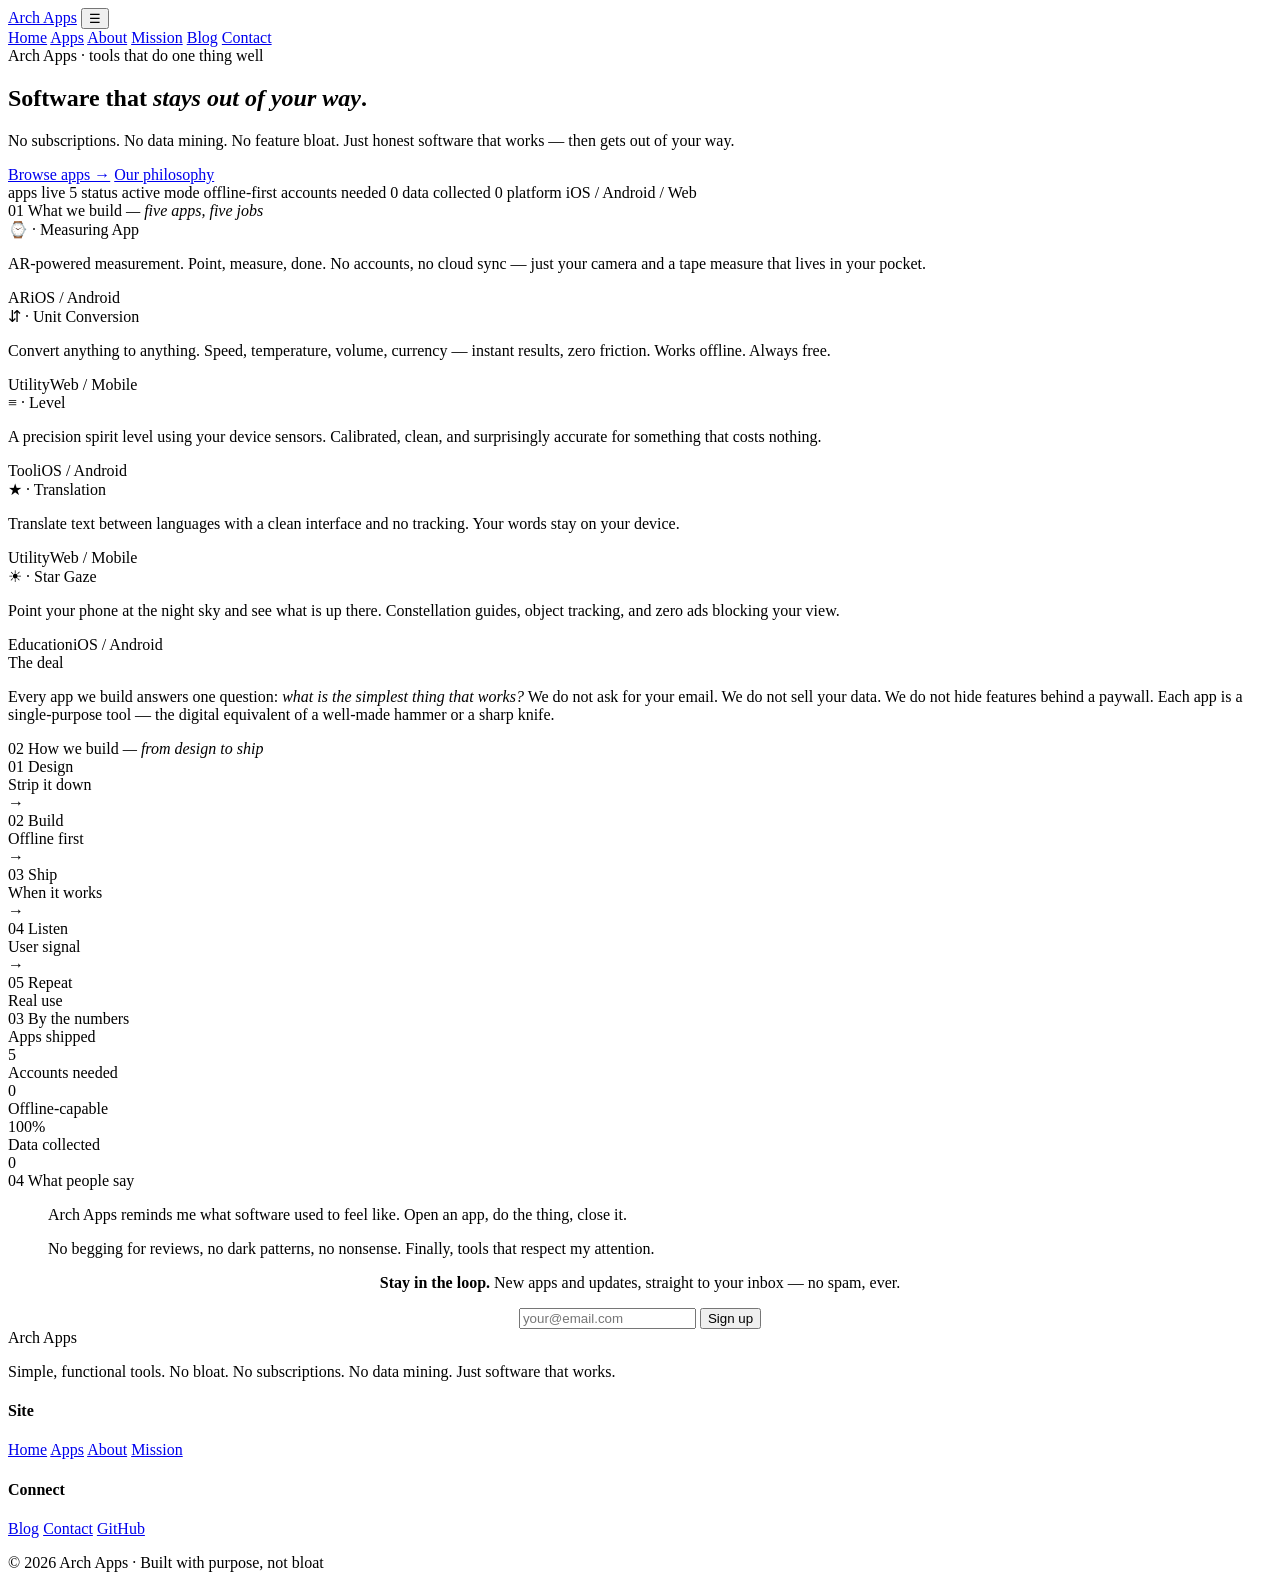
==== index.html @ 2f57fd84 "Fix: CSS/JS not loading + design overhaul matching blog quality Root cause: GitHub Pages project sit" ====
<!DOCTYPE html>
<html lang="en">
<head>
  <meta charset="UTF-8">
  <meta name="viewport" content="width=device-width, initial-scale=1.0">
  <base href="/archapps/">
  <title>Arch Apps — Simple, functional tools. No bloat.</title>
  <meta name="description" content="Arch Apps builds simple, functional tools that do one thing well. No subscriptions. No data mining. Just software that works.">
  <link rel="preconnect" href="https://fonts.googleapis.com">
  <link href="https://fonts.googleapis.com/css2?family=Fraunces:opsz,wght,SOFT,WONK@9..144,300..700,0..100,0..1&family=JetBrains+Mono:wght@300;400;500;700&display=swap" rel="stylesheet">
  <link rel="stylesheet" href="css/style.css">
  <link rel="icon" href="data:image/svg+xml,<svg xmlns='http://www.w3.org/2000/svg' viewBox='0 0 100 100'><text y='.9em' font-size='90'>◆</text></svg>">
</head>
<body>
  <header>
    <div class="header-inner">
      <a href="./" class="brand">Arch Apps</a>
      <button class="menu-toggle" aria-label="Menu" onclick="document.querySelector('nav').classList.toggle('open')">&#9776;</button>
      <nav>
        <a href="./">Home</a>
        <a href="gallery.html">Apps</a>
        <a href="about.html">About</a>
        <a href="mission.html">Mission</a>
        <a href="blog/">Blog</a>
        <a href="contact.html">Contact</a>
      </nav>
    </div>
  </header>

  <main>
    <section class="hero reveal">
      <div class="hero-eyebrow">
        <span class="pulse-dot"></span>
        <span>Arch Apps &middot; tools that do one thing well</span>
      </div>
      <h1>Software that <em>stays out of your way</em>.</h1>
      <p>No subscriptions. No data mining. No feature bloat. Just honest software that works &mdash; then gets out of your way.</p>
      <div class="hero-actions">
        <a href="gallery.html" class="btn btn-primary btn-lg">Browse apps &rarr;</a>
        <a href="mission.html" class="btn btn-ghost btn-lg">Our philosophy</a>
      </div>
    </section>

    <div class="tape">
      <div class="tape-track">
        <span><span class="lbl">apps live</span> <span class="v amb">5</span></span>
        <span><span class="lbl">status</span> <span class="v green">active</span></span>
        <span><span class="lbl">mode</span> <span class="v">offline-first</span></span>
        <span><span class="lbl">accounts needed</span> <span class="v amb">0</span></span>
        <span><span class="lbl">data collected</span> <span class="v green">0</span></span>
        <span><span class="lbl">platform</span> <span class="v teal">iOS / Android / Web</span></span>
      </div>
    </div>

    <section class="section reveal d1">
      <div class="section-head">
        <span class="sec-n">01</span>
        <span class="sec-title">What we build <em>&mdash; five apps, five jobs</em></span>
      </div>
      <div class="card-grid">
        <div class="card">
          <div class="card-label">&#8986; &middot; Measuring App</div>
          <p>AR-powered measurement. Point, measure, done. No accounts, no cloud sync &mdash; just your camera and a tape measure that lives in your pocket.</p>
          <div class="card-tags"><span class="tag amb">AR</span><span class="tag">iOS / Android</span></div>
        </div>
        <div class="card">
          <div class="card-label">&#8693; &middot; Unit Conversion</div>
          <p>Convert anything to anything. Speed, temperature, volume, currency &mdash; instant results, zero friction. Works offline. Always free.</p>
          <div class="card-tags"><span class="tag teal">Utility</span><span class="tag">Web / Mobile</span></div>
        </div>
        <div class="card">
          <div class="card-label">&#8801; &middot; Level</div>
          <p>A precision spirit level using your device sensors. Calibrated, clean, and surprisingly accurate for something that costs nothing.</p>
          <div class="card-tags"><span class="tag amb">Tool</span><span class="tag">iOS / Android</span></div>
        </div>
        <div class="card">
          <div class="card-label">&#9733; &middot; Translation</div>
          <p>Translate text between languages with a clean interface and no tracking. Your words stay on your device.</p>
          <div class="card-tags"><span class="tag green">Utility</span><span class="tag">Web / Mobile</span></div>
        </div>
        <div class="card">
          <div class="card-label">&#9728; &middot; Star Gaze</div>
          <p>Point your phone at the night sky and see what is up there. Constellation guides, object tracking, and zero ads blocking your view.</p>
          <div class="card-tags"><span class="tag teal">Education</span><span class="tag">iOS / Android</span></div>
        </div>
      </div>
    </section>

    <div class="section-callout">
      <section class="reveal d2">
        <div class="honesty-hook">
          <div class="hook-label">The deal</div>
          <p>Every app we build answers one question: <em>what is the simplest thing that works?</em> We do not ask for your email. We do not sell your data. We do not hide features behind a paywall. Each app is a single-purpose tool &mdash; the digital equivalent of a well-made hammer or a sharp knife.</p>
        </div>
      </section>
    </div>

    <section class="section reveal d3">
      <div class="section-head">
        <span class="sec-n">02</span>
        <span class="sec-title">How we build <em>&mdash; from design to ship</em></span>
      </div>
      <div class="system-map">
        <div class="map-node">
          <div class="node-label">01 Design</div>
          <div class="node-value">Strip it down</div>
        </div>
        <div class="map-arrow">&rarr;</div>
        <div class="map-node">
          <div class="node-label">02 Build</div>
          <div class="node-value">Offline first</div>
        </div>
        <div class="map-arrow">&rarr;</div>
        <div class="map-node">
          <div class="node-label">03 Ship</div>
          <div class="node-value">When it works</div>
        </div>
        <div class="map-arrow">&rarr;</div>
        <div class="map-node">
          <div class="node-label">04 Listen</div>
          <div class="node-value">User signal</div>
        </div>
        <div class="map-arrow">&rarr;</div>
        <div class="map-node">
          <div class="node-label">05 Repeat</div>
          <div class="node-value">Real use</div>
        </div>
      </div>
    </section>

    <section class="section reveal d4">
      <div class="section-head">
        <span class="sec-n">03</span>
        <span class="sec-title">By the numbers</span>
      </div>
      <div class="gauge-grid">
        <div class="card">
          <div class="card-label">Apps shipped</div>
          <div class="card-value amb">5</div>
        </div>
        <div class="card">
          <div class="card-label">Accounts needed</div>
          <div class="card-value green">0</div>
        </div>
        <div class="card">
          <div class="card-label">Offline-capable</div>
          <div class="card-value teal">100%</div>
        </div>
        <div class="card">
          <div class="card-label">Data collected</div>
          <div class="card-value amb">0</div>
        </div>
      </div>
    </section>

    <section class="section reveal d5">
      <div class="section-head">
        <span class="sec-n">04</span>
        <span class="sec-title">What people say</span>
      </div>
      <div class="grid-2">
        <div class="testimonial-card">
          <blockquote>Arch Apps reminds me what software used to feel like. Open an app, do the thing, close it.</blockquote>
        </div>
        <div class="testimonial-card">
          <blockquote>No begging for reviews, no dark patterns, no nonsense. Finally, tools that respect my attention.</blockquote>
        </div>
      </div>
    </section>

    <section class="section-callout reveal" style="text-align:center;">
      <div class="newsletter-box">
        <p><strong>Stay in the loop.</strong> New apps and updates, straight to your inbox &mdash; no spam, ever.</p>
        <form id="newsletterForm">
          <input type="email" placeholder="your@email.com" required>
          <button type="submit" class="btn btn-primary">Sign up</button>
        </form>
      </div>
    </section>
  </main>

  <footer>
    <div class="footer-inner">
      <div class="footer-col">
        <span class="footer-brand">Arch Apps</span>
        <p>Simple, functional tools. No bloat. No subscriptions. No data mining. Just software that works.</p>
      </div>
      <div class="footer-col">
        <h4>Site</h4>
        <a href="./">Home</a>
        <a href="gallery.html">Apps</a>
        <a href="about.html">About</a>
        <a href="mission.html">Mission</a>
      </div>
      <div class="footer-col">
        <h4>Connect</h4>
        <a href="blog/">Blog</a>
        <a href="contact.html">Contact</a>
        <a href="https://github.com/kevinmjones/archapps">GitHub</a>
      </div>
    </div>
    <div class="footer-bottom">
      <p>&copy; 2026 Arch Apps &middot; Built with purpose, not bloat</p>
    </div>
  </footer>

  <script src="js/main.js"></script>
  <script>
    document.getElementById('newsletterForm')?.addEventListener('submit', function(e) {
      e.preventDefault();
      var btn = this.querySelector('button');
      var orig = btn.textContent;
      btn.textContent = 'Done!';
      btn.disabled = true;
      setTimeout(function() { btn.textContent = orig; btn.disabled = false; }, 2000);
    });
  </script>
</body>
</html>
---- css/style.css ----
:root {
  color-scheme: dark;
  --ink: #0a0c0f;
  --ink-2: #0e1116;
  --paper: #13161b;
  --paper-2: #181c23;
  --paper-3: #1e232b;
  --rule: #2a2f38;
  --rule-soft: #1f242c;
  --rule-hair: #171b21;
  --fg: #ece7da;
  --fg-dim: #a39d8f;
  --fg-faint: #6c6960;
  --fg-ghost: #3e3c37;
  --amber: #e8a23a;
  --amber-2: #f0bc6a;
  --teal: #5fb6ad;
  --teal-2: #7ed4cc;
  --red: #d96157;
  --green: #86b06b;
  --font-mono: 'JetBrains Mono', ui-monospace, 'SF Mono', Menlo, monospace;
  --font-serif: 'Fraunces', 'Iowan Old Style', Georgia, serif;
  --measure: 76ch;
}

*, *::before, *::after { box-sizing: border-box; }

html {
  margin: 0;
  background: var(--ink);
  color: var(--fg);
  font-family: var(--font-mono);
  font-size: 14px;
  line-height: 1.65;
  -webkit-font-smoothing: antialiased;
  text-rendering: optimizeLegibility;
}

body {
  margin: 0;
  min-height: 100vh;
  display: flex;
  flex-direction: column;
  background-image:
    radial-gradient(1200px 700px at 90% -10%, rgba(232,162,58,.055), transparent 60%),
    radial-gradient(900px 500px at -10% 110%, rgba(95,182,173,.05), transparent 60%),
    linear-gradient(180deg, #0a0c0f 0%, #090b0e 100%);
  background-attachment: fixed;
}

body::before {
  content: "";
  position: fixed;
  inset: 0;
  pointer-events: none;
  z-index: 0;
  background-image:
    linear-gradient(rgba(255,255,255,.014) 1px, transparent 1px),
    linear-gradient(90deg, rgba(255,255,255,.014) 1px, transparent 1px);
  background-size: 48px 48px;
  mask-image: radial-gradient(1400px 900px at 50% 30%, #000 30%, transparent 80%);
}

body > header, body > main, body > footer { position: relative; z-index: 1; }

main {
  flex: 1;
  width: 100%;
  max-width: 1240px;
  margin: 0 auto;
  padding: 0 2rem;
}

/* ---- HEADER ---- */
header {
  border-bottom: 1px solid var(--rule);
  background: rgba(14,17,22,.92);
  backdrop-filter: blur(10px);
  -webkit-backdrop-filter: blur(10px);
  position: sticky;
  top: 0;
  z-index: 100;
}

.header-inner {
  max-width: 1240px;
  margin: 0 auto;
  padding: 1.15rem 2rem;
  display: flex;
  align-items: center;
  justify-content: space-between;
  gap: 1.25rem;
}

.brand {
  font-family: var(--font-mono);
  color: var(--fg);
  border: 0;
  font-size: .84rem;
  letter-spacing: .18em;
  text-transform: uppercase;
  text-decoration: none;
}
.brand::before { content: '\25C6 '; color: var(--teal); letter-spacing: 0; }

nav { display: flex; align-items: center; gap: 1.5rem; font-size: .78rem; letter-spacing: .16em; text-transform: uppercase; }
nav a { color: var(--fg-dim); border: 0; text-decoration: none; transition: color .2s; }
nav a:hover, nav a.active { color: var(--amber); }

.menu-toggle {
  display: none;
  background: none;
  border: 1px solid var(--rule);
  color: var(--fg-dim);
  font-size: 1.2rem;
  cursor: pointer;
  padding: .25rem .5rem;
}

/* ---- FOOTER ---- */
footer {
  border-top: 1px solid var(--rule);
  color: var(--fg-faint);
  font-size: .75rem;
  letter-spacing: .14em;
  text-transform: uppercase;
  margin-top: 5rem;
  padding: 2.25rem 2rem;
  text-align: center;
}
footer a { color: var(--fg-dim); text-decoration: none; border-bottom-color: transparent; }
footer a:hover { color: var(--amber); border-bottom-color: var(--amber); }

.footer-inner {
  display: grid;
  grid-template-columns: 1.5fr 1fr 1fr;
  gap: 3rem;
  max-width: 1040px;
  margin: 0 auto 2rem;
  text-align: left;
}

.footer-brand {
  font-family: var(--font-mono);
  font-size: .82rem;
  letter-spacing: .18em;
  text-transform: uppercase;
  display: block;
  margin-bottom: .75rem;
}
.footer-brand::before { content: '\25C6 '; color: var(--teal); }

.footer-col p { color: var(--fg-dim); font-size: .8rem; line-height: 1.6; margin-bottom: .75rem; text-transform: none; letter-spacing: 0; }
.footer-col h4 { font-size: .66rem; letter-spacing: .2em; text-transform: uppercase; color: var(--fg-faint); margin: 0 0 .8rem; font-weight: 500; }
.footer-col a { color: var(--fg-dim); text-decoration: none; display: block; margin-bottom: .45rem; transition: color .2s; text-transform: none; letter-spacing: 0; font-size: .8rem; }
.footer-col a:hover { color: var(--amber); }

.footer-bottom {
  border-top: 1px solid var(--rule);
  padding-top: 1.5rem;
  max-width: 1040px;
  margin: 0 auto;
}

/* ---- SECTION BASICS ---- */
.hero {
  padding: 3.5rem 0 2.5rem;
  text-align: center;
}

.hero-eyebrow {
  display: flex;
  align-items: center;
  justify-content: center;
  gap: .8rem;
  color: var(--amber);
  font-size: .69rem;
  letter-spacing: .28em;
  text-transform: uppercase;
  margin-bottom: 1.8rem;
}

.pulse-dot {
  width: 8px;
  height: 8px;
  border-radius: 50%;
  background: var(--green);
  animation: pulse-dot 2.4s infinite;
  flex-shrink: 0;
}

@keyframes pulse-dot {
  0% { box-shadow: 0 0 0 0 rgba(134,176,107,.5); }
  70% { box-shadow: 0 0 0 9px rgba(134,176,107,0); }
  100% { box-shadow: 0 0 0 0 rgba(134,176,107,0); }
}

.hero h1 { margin-bottom: .65rem; }
.hero p { font-size: .98rem; max-width: 640px; margin: 0 auto 2rem; }

.section { margin: 5rem 0; }

.section-head {
  display: grid;
  grid-template-columns: auto 1fr auto;
  gap: 1rem;
  align-items: baseline;
  padding-bottom: .75rem;
  border-bottom: 1px solid var(--rule);
  margin-bottom: 1.5rem;
}
.sec-n {
  font-family: var(--font-serif);
  color: var(--amber);
  font-size: clamp(2.6rem, 5vw, 4.2rem);
  line-height: 1;
  font-weight: 300;
  letter-spacing: -.05em;
  font-variation-settings: "opsz" 144, "SOFT" 30;
}
.sec-title {
  font-family: var(--font-serif);
  color: var(--fg);
  font-size: clamp(1.45rem, 2.5vw, 2.1rem);
  font-weight: 380;
  font-variation-settings: "opsz" 90, "SOFT" 25;
}
.sec-title em { color: var(--fg-dim); font-style: italic; font-weight: 300; }
.sec-meta { color: var(--fg-faint); font-size: .66rem; letter-spacing: .18em; text-transform: uppercase; }

/* ---- SECTION ALTS ---- */
.section-callout {
  padding: 3.5rem 0;
  margin: 4rem 0;
  border-top: 1px solid var(--rule);
  border-bottom: 1px solid var(--rule);
  background: rgba(14,17,22,.5);
}

/* ---- TAPE / TICKER ---- */
.tape {
  margin: 1.2rem 0 2rem;
  border-bottom: 1px solid var(--rule);
  background: #06080a;
  color: var(--fg-dim);
  overflow: hidden;
}
.tape-track {
  display: flex;
  flex-wrap: wrap;
  gap: .45rem 2.5rem;
  max-width: 1240px;
  margin: 0 auto;
  padding: .55rem 2rem;
  font-size: .7rem;
  letter-spacing: .12em;
}
.tape .lbl { color: var(--fg-faint); text-transform: uppercase; letter-spacing: .18em; font-size: .62rem; }
.tape .v { color: var(--fg); }
.tape .amb { color: var(--amber); }
.tape .teal { color: var(--teal); }
.tape .green { color: var(--green); }

/* ---- TYPOGRAPHY ---- */
h1, h2, h3, h4 {
  color: var(--fg);
  line-height: 1.12;
  margin: 2.3rem 0 1rem;
}

h1, h2 { font-family: var(--font-serif); font-weight: 350; letter-spacing: -.025em; font-variation-settings: "opsz" 90, "SOFT" 25; }
h1 { font-size: clamp(2.6rem, 6.5vw, 5.5rem); margin-top: .2rem; }
h2 { font-size: clamp(1.6rem, 2.8vw, 2.4rem); }
h3 { font-family: var(--font-mono); font-size: 1rem; letter-spacing: .02em; font-weight: 600; }
h4 { font-family: var(--font-mono); font-size: .8rem; letter-spacing: .04em; }
h1 em, h2 em { color: var(--amber); font-style: italic; font-weight: 450; }

p, ul, ol { margin: 0 0 1.15rem; }
p { color: var(--fg-dim); }
strong { color: var(--fg); font-weight: 700; }

hr { border: 0; border-top: 1px solid var(--rule); margin: 3rem 0; }

::selection { background: rgba(232,162,58,.35); color: var(--fg); }

/* ---- LINKS ---- */
a {
  color: var(--amber-2);
  text-decoration: none;
  border-bottom: 1px solid rgba(232,162,58,.35);
  transition: border-color .2s, color .2s;
}
a:hover { border-bottom-color: var(--amber); color: var(--amber); }
a:focus-visible, button:focus-visible {
  outline: 2px solid var(--teal);
  outline-offset: 4px;
}

/* ---- BUTTONS ---- */
.btn {
  display: inline-flex;
  align-items: center;
  gap: .5rem;
  border: 1px solid var(--rule);
  background: var(--paper);
  color: var(--fg-dim);
  font-family: var(--font-mono);
  font-size: .74rem;
  letter-spacing: .18em;
  text-transform: uppercase;
  padding: .6rem 1.2rem;
  text-decoration: none;
  cursor: pointer;
  transition: all .2s ease;
  font-weight: 500;
}
.btn:hover {
  color: var(--amber);
  border-color: rgba(232,162,58,.55);
  background: rgba(232,162,58,.05);
}
.btn-primary {
  color: var(--ink);
  background: var(--amber);
  border-color: var(--amber);
  font-weight: 700;
}
.btn-primary:hover {
  background: var(--amber-2);
  color: var(--ink);
  border-color: var(--amber-2);
}
.btn-lg { padding: .75rem 1.6rem; font-size: .78rem; }
.btn-ghost { background: transparent; border-color: var(--rule); }
.btn-ghost:hover { background: var(--paper); }

.hero-actions { display: flex; gap: .75rem; justify-content: center; flex-wrap: wrap; }

/* ---- CARDS ---- */
.card {
  background: var(--paper);
  border: 1px solid var(--rule-soft);
  padding: 1.2rem;
  position: relative;
  overflow: hidden;
  transition: border-color .2s ease, transform .2s ease;
}
.card::before {
  content: '';
  position: absolute;
  left: 0;
  top: 0;
  height: 2px;
  width: 100%;
  background: linear-gradient(90deg, var(--amber), transparent);
  opacity: .7;
}
.card:hover {
  border-color: rgba(232,162,58,.55);
  transform: translateY(-2px);
}

.card-label {
  color: var(--fg-dim);
  font-size: .72rem;
  font-weight: 600;
  margin-bottom: .55rem;
}
.card p { font-size: .86rem; line-height: 1.6; margin-bottom: .85rem; }

.card-tags { display: flex; flex-wrap: wrap; gap: .35rem; }

.tag {
  display: inline-block;
  color: var(--fg-dim);
  border: 1px solid var(--rule);
  background: rgba(14,17,22,.75);
  padding: .12rem .5rem;
  font-size: .64rem;
  letter-spacing: .14em;
  text-transform: uppercase;
}
.tag.amb { color: var(--amber); border-color: rgba(232,162,58,.45); background: rgba(232,162,58,.06); }
.tag.teal { color: var(--teal); border-color: rgba(95,182,173,.45); background: rgba(95,182,173,.06); }
.tag.green { color: var(--green); border-color: rgba(134,176,107,.45); background: rgba(134,176,107,.06); }

.card-grid { display: grid; grid-template-columns: repeat(auto-fill, minmax(240px, 1fr)); gap: 1rem; }

/* ---- CARD VALUE (large numbers) ---- */
.card-value {
  font-family: var(--font-serif);
  color: var(--fg);
  font-size: clamp(2rem, 3.7vw, 3.3rem);
  line-height: 1;
  letter-spacing: -.03em;
  font-variation-settings: "opsz" 144, "SOFT" 30;
}
.card-value.amb { color: var(--amber); }
.card-value.teal { color: var(--teal); }
.card-value.green { color: var(--green); }

.card-sub { color: var(--fg-dim); font-size: .72rem; margin-top: .7rem; }

/* ---- GAUGE GRID ---- */
.gauge-grid {
  display: grid;
  grid-template-columns: repeat(4, 1fr);
  gap: 1px;
  background: var(--rule);
  border: 1px solid var(--rule);
  margin-bottom: 1.25rem;
}
.gauge-grid .card { border: 0; background: var(--paper); }
.gauge-grid .card::before { opacity: .5; }

/* ---- GRID LAYOUTS ---- */
.grid-2 { display: grid; grid-template-columns: minmax(0,1fr) minmax(0,1fr); gap: 1rem; }
.grid-3 { display: grid; grid-template-columns: repeat(3, minmax(0,1fr)); gap: 1rem; }
.grid-2-1 { display: grid; grid-template-columns: minmax(0,2fr) minmax(280px,1fr); gap: 1rem; }

/* ---- SYSTEM MAP ---- */
.system-map {
  display: flex;
  align-items: stretch;
  gap: .65rem;
  padding: 1rem;
  background: var(--paper);
  border: 1px solid var(--rule-soft);
  overflow-x: auto;
}
.map-node {
  min-width: 108px;
  flex: 1 1 0;
  padding: .85rem;
  background: var(--ink-2);
  border: 1px solid var(--rule-hair);
}
.map-node .node-label {
  color: var(--fg-faint);
  font-size: .6rem;
  letter-spacing: .2em;
  text-transform: uppercase;
  margin-bottom: .45rem;
}
.map-node .node-value {
  color: var(--fg);
  font-weight: 600;
  font-size: .82rem;
}
.map-arrow {
  display: grid;
  place-items: center;
  color: var(--amber);
  font-size: 1.15rem;
  flex-shrink: 0;
}

/* ---- HONESTY HOOK ---- */
.honesty-hook {
  border: 1px dashed rgba(232,162,58,.45);
  background: rgba(232,162,58,.035);
  padding: 1.5rem;
  color: var(--fg-dim);
  max-width: var(--measure);
  margin: 0 auto;
}
.honesty-hook .hook-label {
  color: var(--amber);
  font-size: .62rem;
  letter-spacing: .22em;
  text-transform: uppercase;
  margin-bottom: .55rem;
}
.honesty-hook p:last-child { margin-bottom: 0; }

/* ---- TESTIMONIAL ---- */
.testimonial-card {
  background: var(--paper);
  border: 1px solid var(--rule-soft);
  padding: 2rem;
  position: relative;
  quotes: "\201C" "\201D";
}
.testimonial-card::before {
  content: open-quote;
  position: absolute;
  top: .5rem;
  left: 1.2rem;
  font-family: var(--font-serif);
  font-size: 4.5rem;
  color: rgba(232,162,58,.1);
  line-height: 1;
  pointer-events: none;
  font-variation-settings: "opsz" 144, "SOFT" 30;
}
.testimonial-card blockquote {
  margin: .5rem 0 0;
  font-family: var(--font-serif);
  font-size: 1.1rem;
  color: var(--fg-dim);
  font-style: italic;
  font-weight: 350;
  position: relative;
  z-index: 1;
}

/* ---- NEWSLETTER ---- */
.newsletter-box {
  background: var(--paper);
  border: 1px solid var(--rule-soft);
  padding: 1.5rem 2rem;
  display: flex;
  gap: 1.25rem;
  align-items: center;
  flex-wrap: wrap;
  justify-content: center;
  max-width: 640px;
  margin: 0 auto;
}
.newsletter-box p { margin: 0; font-size: .88rem; color: var(--fg-dim); }
.newsletter-box form { display: flex; gap: .6rem; flex-shrink: 0; }
.newsletter-box input {
  background: var(--ink-2);
  border: 1px solid var(--rule);
  color: var(--fg);
  font-family: var(--font-mono);
  font-size: .82rem;
  padding: .55rem .75rem;
  min-width: 200px;
  transition: border-color .2s;
}
.newsletter-box input:focus { outline: none; border-color: var(--amber); }

/* ---- PHONE MOCKUP ---- */
.phone-mockup {
  width: 180px;
  height: 360px;
  background: var(--paper-2);
  border: 2px solid var(--rule);
  border-radius: 24px;
  position: relative;
  flex-shrink: 0;
  overflow: hidden;
  box-shadow: 0 12px 40px rgba(0,0,0,.5);
}
.phone-mockup::before {
  content: '';
  position: absolute;
  top: 8px;
  left: 50%;
  translate: -50% 0;
  width: 40px;
  height: 4px;
  background: var(--rule);
  border-radius: 4px;
}
.phone-mockup .mockup-content {
  position: absolute;
  inset: 20px 8px 8px 8px;
  display: flex;
  align-items: center;
  justify-content: center;
  color: var(--fg-faint);
  font-size: .68rem;
  letter-spacing: .1em;
  text-align: center;
  line-height: 1.4;
}
.phone-mockup .mockup-icon { font-size: 2.5rem; opacity: .3; margin-bottom: .5rem; }

.gallery-row {
  display: flex;
  gap: 2.5rem;
  align-items: flex-start;
  background: var(--paper);
  border: 1px solid var(--rule-soft);
  padding: 2rem;
  margin-bottom: 1rem;
  transition: border-color .2s, transform .2s;
}
.gallery-row:hover { border-color: rgba(232,162,58,.55); transform: translateY(-2px); }
.gallery-row .gallery-info { flex: 1; }
.gallery-row .gallery-info h3 { margin-top: 0; font-size: 1.15rem; }
.gallery-row .gallery-info p { font-size: .9rem; }

/* ---- CONTACT FORM ---- */
.contact-form {
  max-width: 520px;
  margin: 0 auto;
  background: var(--paper);
  border: 1px solid var(--rule-soft);
  padding: 2.5rem;
}
.form-group { margin-bottom: 1.25rem; }
.form-group label {
  display: block;
  color: var(--fg-faint);
  font-size: .7rem;
  letter-spacing: .16em;
  text-transform: uppercase;
  margin-bottom: .4rem;
  font-weight: 600;
}
.form-group input,
.form-group textarea {
  width: 100%;
  background: var(--ink-2);
  border: 1px solid var(--rule);
  color: var(--fg);
  font-family: var(--font-mono);
  font-size: .88rem;
  padding: .65rem .8rem;
  transition: border-color .2s;
}
.form-group input:focus,
.form-group textarea:focus { outline: none; border-color: var(--amber); }
.form-group textarea { min-height: 110px; resize: vertical; }

.form-success {
  display: none;
  text-align: center;
  padding: 3rem 1rem;
  color: var(--green);
}
.form-success .check { font-size: 3rem; margin-bottom: .75rem; }

/* ---- POST LIST ---- */
.post-list { list-style: none; padding: 0; display: grid; gap: 1rem; }
.post-list li {
  background: var(--paper);
  border: 1px solid var(--rule-soft);
  padding: 1.5rem;
  transition: all .3s ease;
  display: grid;
  grid-template-columns: auto 1fr;
  gap: 1.5rem;
  align-items: start;
}
.post-list li:hover {
  border-color: rgba(232,162,58,.55);
  transform: translateY(-2px);
}
.post-date {
  display: flex;
  flex-direction: column;
  align-items: center;
  justify-content: center;
  background: var(--ink-2);
  border: 1px solid var(--rule-soft);
  padding: .6rem .8rem;
  min-width: 56px;
  text-align: center;
}
.post-date .day {
  font-family: var(--font-serif);
  font-size: 1.6rem;
  color: var(--amber);
  line-height: 1;
  font-weight: 300;
  font-variation-settings: "opsz" 144, "SOFT" 30;
}
.post-date .month {
  font-size: .6rem;
  letter-spacing: .16em;
  text-transform: uppercase;
  color: var(--fg-faint);
  margin-top: .2rem;
}
.post-list li h3 { margin: 0 0 .5rem; font-size: 1rem; }
.post-list li h3 a { color: var(--fg); text-decoration: none; border: 0; }
.post-list li h3 a:hover { color: var(--amber); }

/* ---- PHILOSOPHY BLOCKS ---- */
.philosophy-block {
  border: 1px solid rgba(232,162,58,.25);
  background: rgba(232,162,58,.025);
  padding: 1.25rem;
  margin: 1rem 0;
  border-left: 3px solid var(--amber);
  transition: border-left-color .2s;
}
.philosophy-block:hover { border-left-color: var(--amber-2); }
.philosophy-block .label {
  color: var(--amber);
  font-size: .62rem;
  letter-spacing: .2em;
  text-transform: uppercase;
  margin-bottom: .45rem;
  font-weight: 600;
}

/* ---- CONTENT PROSE ---- */
.content-prose { max-width: var(--measure); margin: 0 auto; font-size: .98rem; }
.content-prose p { color: #b6afa0; }

.feature-list { list-style: none; padding: 0; }
.feature-list li {
  padding: .7rem 0;
  border-bottom: 1px solid var(--rule-soft);
  color: var(--fg-dim);
  font-size: .9rem;
  display: flex;
  gap: .6rem;
  align-items: baseline;
}
.feature-list li:last-child { border-bottom: 0; }
.feature-list li::before { content: '\2192'; color: var(--teal); flex-shrink: 0; }

/* 404 */
.page-404 {
  text-align: center;
  padding: 6rem 2rem;
}
.page-404 h1 {
  font-size: clamp(5rem, 12vw, 10rem);
  color: var(--amber);
  opacity: .12;
  margin: 0;
  line-height: 1;
  font-family: var(--font-serif);
  font-weight: 300;
  font-variation-settings: "opsz" 144, "SOFT" 30;
}
.page-404 p { font-size: 1.15rem; margin-top: 1rem; }

/* ---- ARTICLE PROSE ---- */
.article-shell { display: grid; grid-template-columns: minmax(0,1fr); }
.article-prose { max-width: var(--measure); margin: 2rem auto; font-size: .98rem; }
.article-prose h2 {
  padding-top: 2rem;
  margin-top: 2rem;
  border-top: 1px solid var(--rule);
}
.article-prose p { color: #b6afa0; }
.article-prose ul, .article-prose ol { padding-left: 1.2rem; }
.article-prose li { margin-bottom: .55rem; color: var(--fg-dim); }

/* ---- ANIMATIONS ---- */
@keyframes rise {
  from { opacity: 0; transform: translateY(14px); }
  to { opacity: 1; transform: none; }
}
.reveal { animation: rise .6s cubic-bezier(.22,.8,.3,1) both; }
.reveal.d1 { animation-delay: .06s; }
.reveal.d2 { animation-delay: .14s; }
.reveal.d3 { animation-delay: .22s; }
.reveal.d4 { animation-delay: .32s; }
.reveal.d5 { animation-delay: .44s; }

/* ---- MEDIA QUERIES ---- */
@media (max-width: 900px) {
  main { padding: 0 1rem; }
  .header-inner { padding: 1rem; }
  nav { gap: 1rem; font-size: .7rem; }

  .hero { padding: 2.5rem 0 2rem; }

  .footer-inner { grid-template-columns: 1fr; gap: 2rem; }

  .gallery-row { flex-direction: column; align-items: center; }
  .phone-mockup { width: 140px; height: 280px; }

  .gauge-grid, .grid-2, .grid-3, .grid-2-1 { grid-template-columns: 1fr; }

  .system-map { flex-direction: column; }
  .map-arrow { transform: rotate(90deg); }

  .section-head { grid-template-columns: auto 1fr; }

  .newsletter-box { flex-direction: column; text-align: center; }
  .newsletter-box form { flex-direction: column; width: 100%; }
  .newsletter-box input { min-width: 0; width: 100%; }

  .post-list li { grid-template-columns: 1fr; }
}

@media (max-width: 640px) {
  html { font-size: 13px; }

  .menu-toggle { display: block; }
  nav {
    display: none;
    position: absolute;
    top: 100%;
    left: 0;
    right: 0;
    background: rgba(14,17,22,.98);
    backdrop-filter: blur(12px);
    border-bottom: 1px solid var(--rule);
    flex-direction: column;
    padding: 1rem;
    gap: 0;
  }
  nav.open { display: flex; }
  nav a {
    padding: .7rem 1rem;
    width: 100%;
    border-bottom: 1px solid var(--rule-soft);
  }
  nav a:last-child { border-bottom: 0; }

  .hero { padding: 2rem 0 1.5rem; }
  .hero-eyebrow { font-size: .62rem; letter-spacing: .2em; }

  .tape-track { padding: .55rem 1rem; gap: .45rem 1.5rem; }

  .card-grid { grid-template-columns: 1fr; }

  .contact-form { padding: 1.5rem; }
}

@media (prefers-reduced-motion: reduce) {
  *, *::before, *::after {
    animation-duration: .01ms !important;
    animation-iteration-count: 1 !important;
    scroll-behavior: auto !important;
  }
}
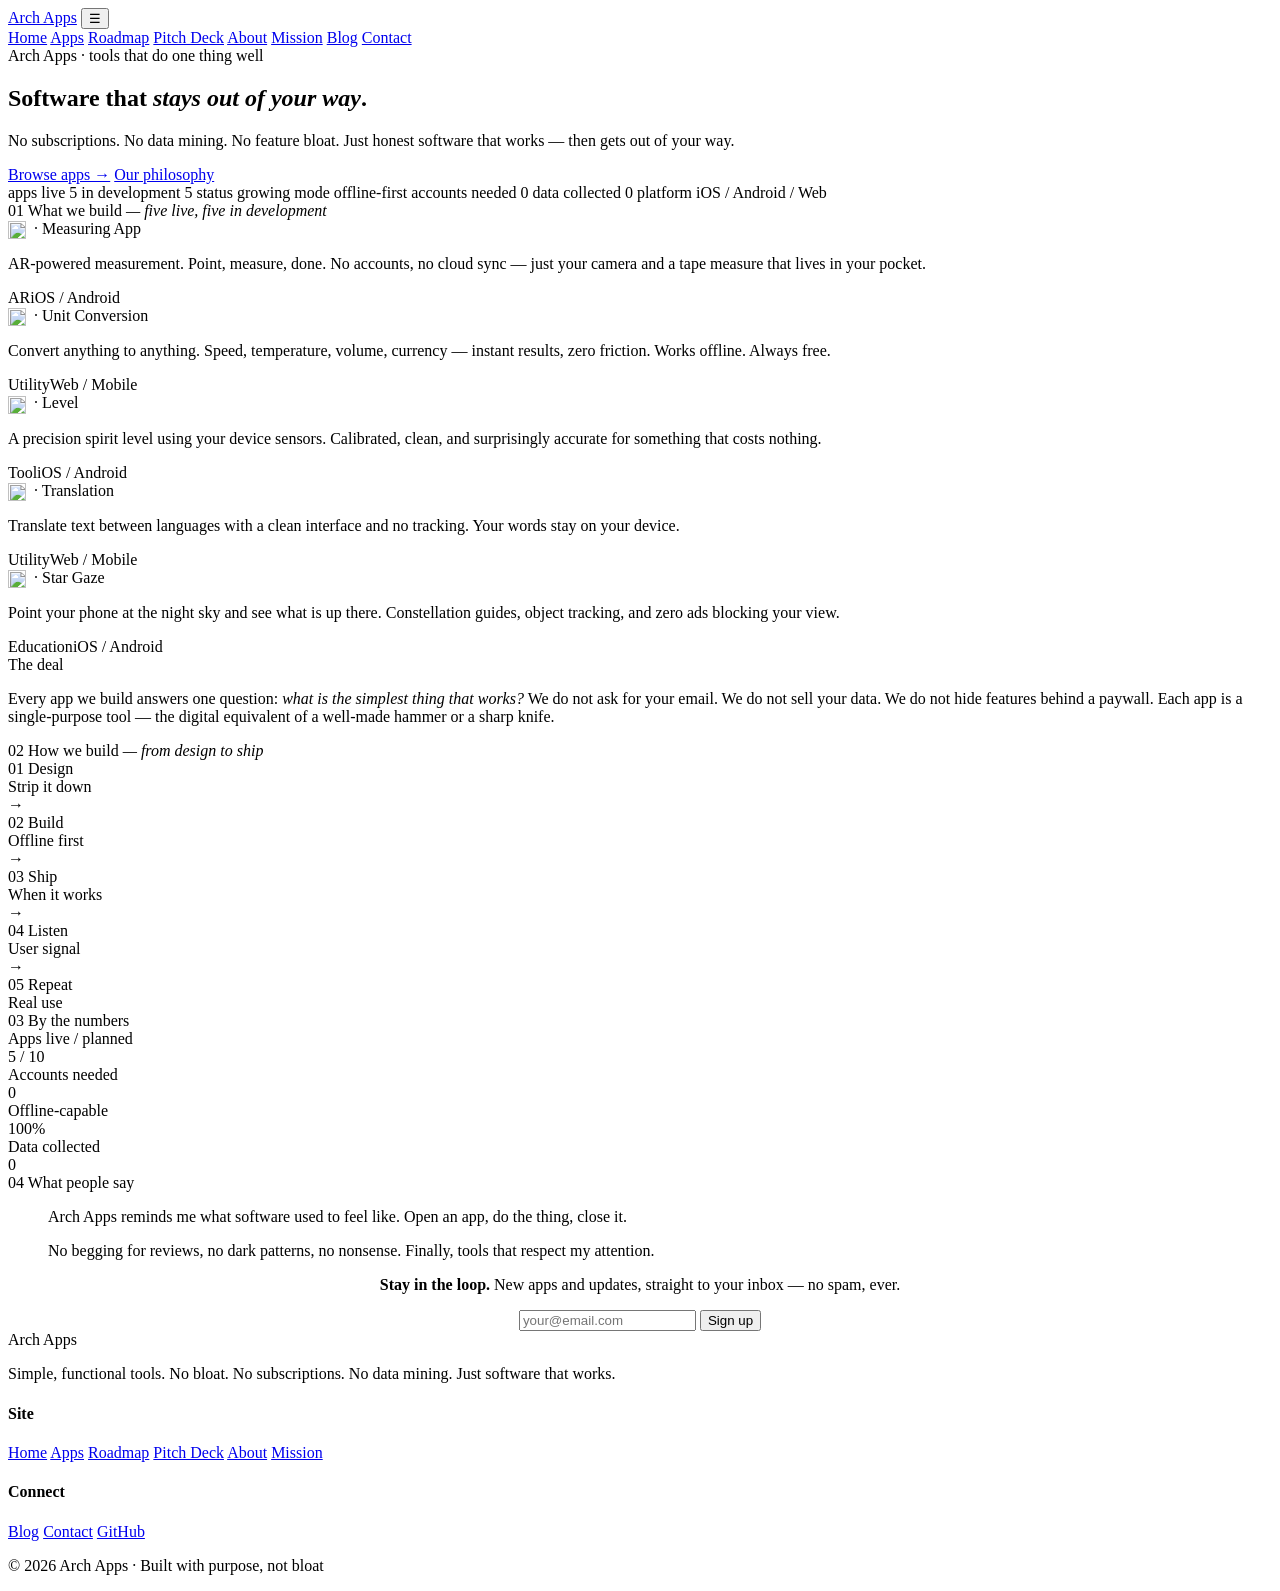
==== commit b11990d7: "feat: deploy website changes — new images, roadmap, pitch deck, nav updates - Add product images (PN" ====
--- a/index.html
+++ b/index.html
@@ -19,6 +19,8 @@
       <nav>
         <a href="./">Home</a>
         <a href="gallery.html">Apps</a>
+        <a href="roadmap.html">Roadmap</a>
+        <a href="pitch-deck.html">Pitch Deck</a>
         <a href="about.html">About</a>
         <a href="mission.html">Mission</a>
         <a href="blog/">Blog</a>
@@ -41,45 +43,46 @@
       </div>
     </section>
 
-    <div class="tape">
-      <div class="tape-track">
-        <span><span class="lbl">apps live</span> <span class="v amb">5</span></span>
-        <span><span class="lbl">status</span> <span class="v green">active</span></span>
-        <span><span class="lbl">mode</span> <span class="v">offline-first</span></span>
-        <span><span class="lbl">accounts needed</span> <span class="v amb">0</span></span>
-        <span><span class="lbl">data collected</span> <span class="v green">0</span></span>
-        <span><span class="lbl">platform</span> <span class="v teal">iOS / Android / Web</span></span>
-      </div>
-    </div>
+      <div class="tape">
+        <div class="tape-track">
+          <span><span class="lbl">apps live</span> <span class="v amb">5</span></span>
+          <span><span class="lbl">in development</span> <span class="v teal">5</span></span>
+          <span><span class="lbl">status</span> <span class="v green">growing</span></span>
+          <span><span class="lbl">mode</span> <span class="v">offline-first</span></span>
+          <span><span class="lbl">accounts needed</span> <span class="v amb">0</span></span>
+          <span><span class="lbl">data collected</span> <span class="v green">0</span></span>
+          <span><span class="lbl">platform</span> <span class="v teal">iOS / Android / Web</span></span>
+        </div>
+      </div>
 
     <section class="section reveal d1">
       <div class="section-head">
         <span class="sec-n">01</span>
-        <span class="sec-title">What we build <em>&mdash; five apps, five jobs</em></span>
+        <span class="sec-title">What we build <em>&mdash; five live, five in development</em></span>
       </div>
       <div class="card-grid">
         <div class="card">
-          <div class="card-label">&#8986; &middot; Measuring App</div>
+          <div class="card-label"><img src="images/icon-measuring.svg" alt="" style="width:18px;height:18px;vertical-align:middle;margin-right:4px;"> &middot; Measuring App</div>
           <p>AR-powered measurement. Point, measure, done. No accounts, no cloud sync &mdash; just your camera and a tape measure that lives in your pocket.</p>
           <div class="card-tags"><span class="tag amb">AR</span><span class="tag">iOS / Android</span></div>
         </div>
         <div class="card">
-          <div class="card-label">&#8693; &middot; Unit Conversion</div>
+          <div class="card-label"><img src="images/icon-conversion.svg" alt="" style="width:18px;height:18px;vertical-align:middle;margin-right:4px;"> &middot; Unit Conversion</div>
           <p>Convert anything to anything. Speed, temperature, volume, currency &mdash; instant results, zero friction. Works offline. Always free.</p>
           <div class="card-tags"><span class="tag teal">Utility</span><span class="tag">Web / Mobile</span></div>
         </div>
         <div class="card">
-          <div class="card-label">&#8801; &middot; Level</div>
+          <div class="card-label"><img src="images/icon-level.svg" alt="" style="width:18px;height:18px;vertical-align:middle;margin-right:4px;"> &middot; Level</div>
           <p>A precision spirit level using your device sensors. Calibrated, clean, and surprisingly accurate for something that costs nothing.</p>
           <div class="card-tags"><span class="tag amb">Tool</span><span class="tag">iOS / Android</span></div>
         </div>
         <div class="card">
-          <div class="card-label">&#9733; &middot; Translation</div>
+          <div class="card-label"><img src="images/icon-translation.svg" alt="" style="width:18px;height:18px;vertical-align:middle;margin-right:4px;"> &middot; Translation</div>
           <p>Translate text between languages with a clean interface and no tracking. Your words stay on your device.</p>
           <div class="card-tags"><span class="tag green">Utility</span><span class="tag">Web / Mobile</span></div>
         </div>
         <div class="card">
-          <div class="card-label">&#9728; &middot; Star Gaze</div>
+          <div class="card-label"><img src="images/icon-stargaze.svg" alt="" style="width:18px;height:18px;vertical-align:middle;margin-right:4px;"> &middot; Star Gaze</div>
           <p>Point your phone at the night sky and see what is up there. Constellation guides, object tracking, and zero ads blocking your view.</p>
           <div class="card-tags"><span class="tag teal">Education</span><span class="tag">iOS / Android</span></div>
         </div>
@@ -135,8 +138,8 @@
       </div>
       <div class="gauge-grid">
         <div class="card">
-          <div class="card-label">Apps shipped</div>
-          <div class="card-value amb">5</div>
+          <div class="card-label">Apps live / planned</div>
+          <div class="card-value amb">5 <span style="font-size:1rem;color:var(--fg-faint);">/ 10</span></div>
         </div>
         <div class="card">
           <div class="card-label">Accounts needed</div>
@@ -189,6 +192,8 @@
         <h4>Site</h4>
         <a href="./">Home</a>
         <a href="gallery.html">Apps</a>
+        <a href="roadmap.html">Roadmap</a>
+        <a href="pitch-deck.html">Pitch Deck</a>
         <a href="about.html">About</a>
         <a href="mission.html">Mission</a>
       </div>
--- a/css/style.css
+++ b/css/style.css
@@ -385,6 +385,12 @@
 .tag.green { color: var(--green); border-color: rgba(134,176,107,.45); background: rgba(134,176,107,.06); }
 
 .card-grid { display: grid; grid-template-columns: repeat(auto-fill, minmax(240px, 1fr)); gap: 1rem; }
+.card.coming-soon { border-style: dashed; border-color: var(--rule); background: transparent; }
+.card.coming-soon::before { opacity: .3; }
+.card.coming-soon:hover { border-color: var(--fg-ghost); }
+.card.coming-soon .card-label { opacity: .7; }
+.card.coming-soon p { opacity: .6; }
+.card.coming-soon .card-tags .tag { opacity: .7; }
 
 /* ---- CARD VALUE (large numbers) ---- */
 .card-value {
@@ -567,6 +573,15 @@
   line-height: 1.4;
 }
 .phone-mockup .mockup-icon { font-size: 2.5rem; opacity: .3; margin-bottom: .5rem; }
+.phone-mockup img {
+  position: absolute;
+  inset: 20px 8px 8px 8px;
+  width: calc(100% - 16px);
+  height: calc(100% - 28px);
+  object-fit: cover;
+  border-radius: 16px;
+  display: block;
+}
 
 .gallery-row {
   display: flex;
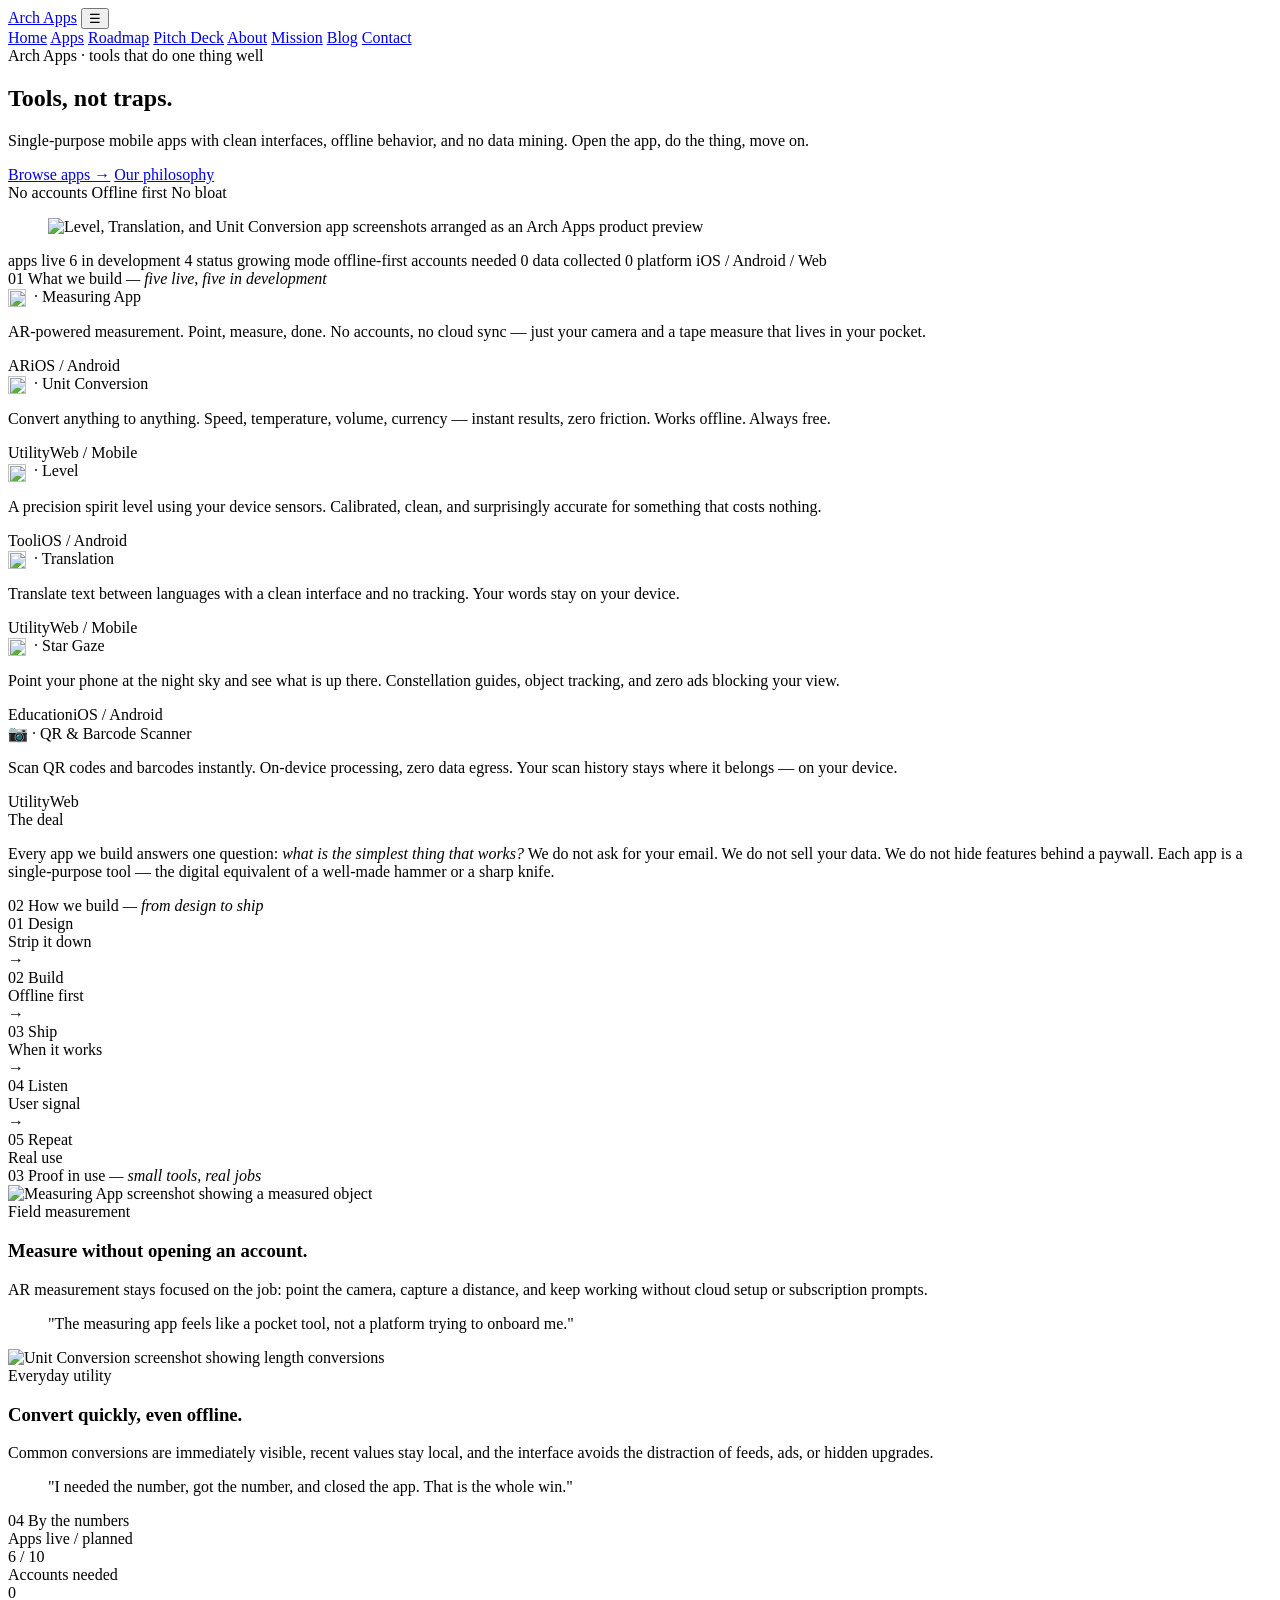
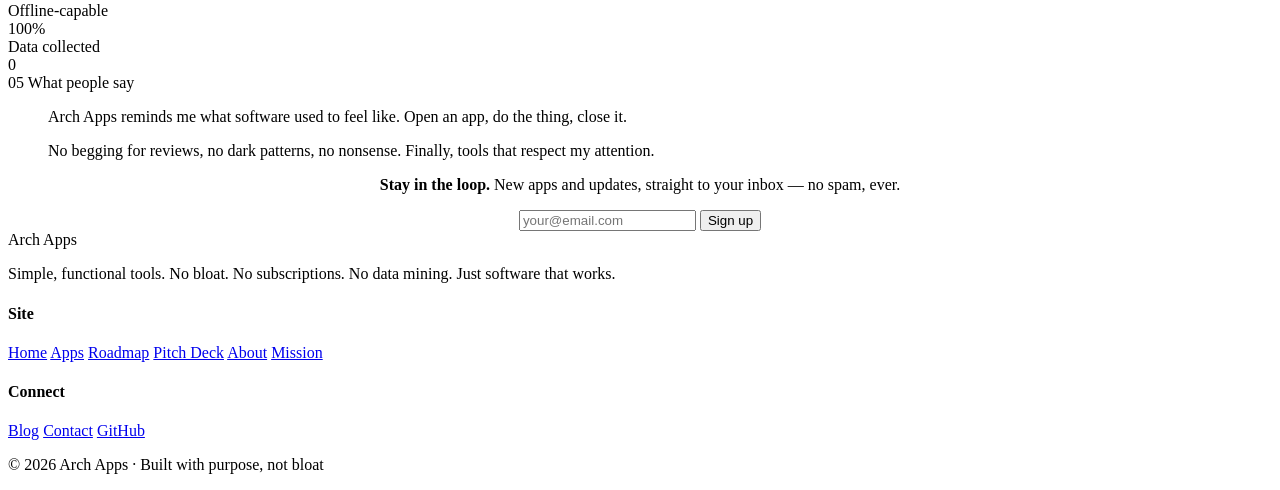
==== commit fc1c70af: "Integrate Arch Apps creative direction Co-Authored-By: Paperclip <noreply@paperclip.ing>" ====
--- a/index.html
+++ b/index.html
@@ -11,7 +11,7 @@
   <link rel="stylesheet" href="css/style.css">
   <link rel="icon" href="data:image/svg+xml,<svg xmlns='http://www.w3.org/2000/svg' viewBox='0 0 100 100'><text y='.9em' font-size='90'>◆</text></svg>">
 </head>
-<body>
+<body class="home-refactor">
   <header>
     <div class="header-inner">
       <a href="./" class="brand">Arch Apps</a>
@@ -30,23 +30,36 @@
   </header>
 
   <main>
-    <section class="hero reveal">
-      <div class="hero-eyebrow">
-        <span class="pulse-dot"></span>
-        <span>Arch Apps &middot; tools that do one thing well</span>
-      </div>
-      <h1>Software that <em>stays out of your way</em>.</h1>
-      <p>No subscriptions. No data mining. No feature bloat. Just honest software that works &mdash; then gets out of your way.</p>
-      <div class="hero-actions">
-        <a href="gallery.html" class="btn btn-primary btn-lg">Browse apps &rarr;</a>
-        <a href="mission.html" class="btn btn-ghost btn-lg">Our philosophy</a>
-      </div>
+    <section class="hero hero-product reveal" aria-labelledby="hero-title">
+      <div class="hero-copy">
+        <div class="hero-eyebrow">
+          <span class="pulse-dot"></span>
+          <span>Arch Apps &middot; tools that do one thing well</span>
+        </div>
+        <h1 id="hero-title">Tools, not traps.</h1>
+        <p>Single-purpose mobile apps with clean interfaces, offline behavior, and no data mining. Open the app, do the thing, move on.</p>
+        <div class="hero-actions">
+          <a href="gallery.html" class="btn btn-primary btn-lg">Browse apps &rarr;</a>
+          <a href="mission.html" class="btn btn-ghost btn-lg">Our philosophy</a>
+        </div>
+        <div class="benefit-chips" aria-label="Arch Apps principles">
+          <span>No accounts</span>
+          <span>Offline first</span>
+          <span>No bloat</span>
+        </div>
+      </div>
+      <figure class="hero-visual hero-art-crop" aria-label="Arch Apps product screenshots">
+        <picture>
+          <source srcset="assets/marketing/archapps-hero-selected-1600x1000.webp" type="image/webp">
+          <img src="assets/marketing/archapps-hero-selected-1600x1000.png" width="1600" height="1000" alt="Level, Translation, and Unit Conversion app screenshots arranged as an Arch Apps product preview">
+        </picture>
+      </figure>
     </section>
 
       <div class="tape">
         <div class="tape-track">
-          <span><span class="lbl">apps live</span> <span class="v amb">5</span></span>
-          <span><span class="lbl">in development</span> <span class="v teal">5</span></span>
+          <span><span class="lbl">apps live</span> <span class="v amb">6</span></span>
+          <span><span class="lbl">in development</span> <span class="v teal">4</span></span>
           <span><span class="lbl">status</span> <span class="v green">growing</span></span>
           <span><span class="lbl">mode</span> <span class="v">offline-first</span></span>
           <span><span class="lbl">accounts needed</span> <span class="v amb">0</span></span>
@@ -86,6 +99,11 @@
           <p>Point your phone at the night sky and see what is up there. Constellation guides, object tracking, and zero ads blocking your view.</p>
           <div class="card-tags"><span class="tag teal">Education</span><span class="tag">iOS / Android</span></div>
         </div>
+        <div class="card">
+          <a href="qr-scanner.html" style="text-decoration:none;border:0;color:inherit;"><div class="card-label">&#128247; &middot; QR &amp; Barcode Scanner</div></a>
+          <p>Scan QR codes and barcodes instantly. On-device processing, zero data egress. Your scan history stays where it belongs &mdash; on your device.</p>
+          <div class="card-tags"><span class="tag amb">Utility</span><span class="tag">Web</span></div>
+        </div>
       </div>
     </section>
 
@@ -131,15 +149,42 @@
       </div>
     </section>
 
+    <section class="section product-proof reveal d4">
+      <div class="section-head">
+        <span class="sec-n">03</span>
+        <span class="sec-title">Proof in use <em>&mdash; small tools, real jobs</em></span>
+      </div>
+      <div class="case-grid">
+        <article class="case-card">
+          <img src="assets/product-images/measuring-app-selected-900x1600.png" width="900" height="1600" alt="Measuring App screenshot showing a measured object">
+          <div>
+            <span class="case-kicker">Field measurement</span>
+            <h3>Measure without opening an account.</h3>
+            <p>AR measurement stays focused on the job: point the camera, capture a distance, and keep working without cloud setup or subscription prompts.</p>
+            <blockquote>"The measuring app feels like a pocket tool, not a platform trying to onboard me."</blockquote>
+          </div>
+        </article>
+        <article class="case-card">
+          <img src="assets/product-images/unit-conversion-selected-900x1600.png" width="900" height="1600" alt="Unit Conversion screenshot showing length conversions">
+          <div>
+            <span class="case-kicker">Everyday utility</span>
+            <h3>Convert quickly, even offline.</h3>
+            <p>Common conversions are immediately visible, recent values stay local, and the interface avoids the distraction of feeds, ads, or hidden upgrades.</p>
+            <blockquote>"I needed the number, got the number, and closed the app. That is the whole win."</blockquote>
+          </div>
+        </article>
+      </div>
+    </section>
+
     <section class="section reveal d4">
       <div class="section-head">
-        <span class="sec-n">03</span>
+        <span class="sec-n">04</span>
         <span class="sec-title">By the numbers</span>
       </div>
       <div class="gauge-grid">
         <div class="card">
           <div class="card-label">Apps live / planned</div>
-          <div class="card-value amb">5 <span style="font-size:1rem;color:var(--fg-faint);">/ 10</span></div>
+          <div class="card-value amb">6 <span style="font-size:1rem;color:var(--fg-faint);">/ 10</span></div>
         </div>
         <div class="card">
           <div class="card-label">Accounts needed</div>
@@ -158,7 +203,7 @@
 
     <section class="section reveal d5">
       <div class="section-head">
-        <span class="sec-n">04</span>
+        <span class="sec-n">05</span>
         <span class="sec-title">What people say</span>
       </div>
       <div class="grid-2">
--- a/css/style.css
+++ b/css/style.css
@@ -71,6 +71,238 @@
   padding: 0 2rem;
 }
 
+/* ---- HOME REFACTOR ---- */
+.home-refactor {
+  color-scheme: light;
+  --ink: #f8fbff;
+  --ink-2: #eef6ff;
+  --paper: #ffffff;
+  --paper-2: #f8fbff;
+  --paper-3: #eaf3ff;
+  --rule: #c9ddf5;
+  --rule-soft: #dce9f8;
+  --rule-hair: #e8f1fb;
+  --fg: #0f172a;
+  --fg-dim: #334155;
+  --fg-faint: #64748b;
+  --fg-ghost: #9fb2c9;
+  --amber: #2563eb;
+  --amber-2: #1d4ed8;
+  --teal: #0d9488;
+  --teal-2: #14b8a6;
+  --green: #15803d;
+  background: #ffffff;
+  background-image:
+    linear-gradient(180deg, #eef6ff 0%, #ffffff 420px, #ffffff 100%);
+}
+
+.home-refactor::before {
+  background-image:
+    linear-gradient(rgba(37,99,235,.055) 1px, transparent 1px),
+    linear-gradient(90deg, rgba(37,99,235,.055) 1px, transparent 1px);
+  mask-image: linear-gradient(180deg, #000 0%, transparent 620px);
+}
+
+.home-refactor header {
+  background: rgba(255,255,255,.88);
+  border-bottom-color: rgba(201,221,245,.86);
+}
+
+.home-refactor nav a:hover,
+.home-refactor nav a.active { color: var(--amber); }
+
+.hero-product {
+  display: grid;
+  grid-template-columns: minmax(0, .88fr) minmax(480px, 1.12fr);
+  align-items: center;
+  gap: 2rem;
+  min-height: min(760px, calc(100vh - 74px));
+  padding: 4.25rem 0 3rem;
+  text-align: left;
+}
+
+.hero-product .hero-eyebrow {
+  justify-content: flex-start;
+  color: var(--amber);
+  margin-bottom: 1.3rem;
+}
+
+.hero-product h1 {
+  color: var(--fg);
+  font-family: var(--font-mono);
+  font-size: clamp(3.4rem, 6.4vw, 6.9rem);
+  font-weight: 700;
+  letter-spacing: 0;
+  line-height: .95;
+  margin-bottom: 1.4rem;
+  max-width: 8.5ch;
+}
+
+.hero-product p {
+  color: var(--fg-dim);
+  font-size: clamp(1.12rem, 1.7vw, 1.55rem);
+  line-height: 1.45;
+  max-width: 650px;
+  margin: 0 0 2rem;
+}
+
+.hero-product .hero-actions {
+  justify-content: flex-start;
+}
+
+.benefit-chips {
+  display: flex;
+  flex-wrap: wrap;
+  gap: .75rem;
+  margin-top: 1.6rem;
+}
+
+.benefit-chips span {
+  display: inline-flex;
+  align-items: center;
+  min-height: 44px;
+  border: 1px solid #b7d4ff;
+  border-radius: 8px;
+  background: rgba(255,255,255,.78);
+  color: var(--fg);
+  font-weight: 700;
+  padding: .52rem 1rem;
+  box-shadow: 0 8px 24px rgba(37,99,235,.08);
+}
+
+.hero-visual {
+  margin: 0;
+  align-self: stretch;
+  display: flex;
+  align-items: center;
+  min-width: 0;
+}
+
+.hero-visual picture,
+.hero-visual img {
+  width: min(100%, 780px);
+  height: auto;
+  display: block;
+}
+
+.hero-visual img {
+  width: 100%;
+  border-radius: 8px;
+  box-shadow: 0 28px 70px rgba(15,23,42,.16);
+}
+
+.hero-art-crop {
+  aspect-ratio: 1.12;
+  overflow: hidden;
+  border: 1px solid var(--rule-soft);
+  border-radius: 8px;
+  background: #eef6ff;
+  box-shadow: 0 28px 70px rgba(15,23,42,.12);
+}
+
+.hero-art-crop picture {
+  width: 205%;
+  max-width: none;
+  flex: 0 0 205%;
+  transform: translateX(-52%);
+}
+
+.hero-art-crop img {
+  border: 0;
+  border-radius: 0;
+  box-shadow: none;
+}
+
+.home-refactor .tape {
+  background: #ffffff;
+  border-top: 1px solid var(--rule-soft);
+  border-bottom-color: var(--rule-soft);
+}
+
+.home-refactor .section-callout {
+  background: #eef6ff;
+  border-color: var(--rule-soft);
+}
+
+.home-refactor .card,
+.home-refactor .testimonial-card,
+.home-refactor .newsletter-box,
+.home-refactor .system-map,
+.home-refactor .gallery-row {
+  box-shadow: 0 18px 44px rgba(15,23,42,.07);
+}
+
+.home-refactor .card::before {
+  background: linear-gradient(90deg, var(--amber), transparent);
+}
+
+.home-refactor .tag {
+  background: #f8fbff;
+}
+
+.home-refactor footer {
+  background: #f8fbff;
+}
+
+.case-grid {
+  display: grid;
+  grid-template-columns: repeat(2, minmax(0, 1fr));
+  gap: 1rem;
+}
+
+.case-card {
+  display: grid;
+  grid-template-columns: 160px minmax(0, 1fr);
+  gap: 1.25rem;
+  align-items: center;
+  background: var(--paper);
+  border: 1px solid var(--rule-soft);
+  border-radius: 8px;
+  padding: 1rem;
+  box-shadow: 0 18px 44px rgba(15,23,42,.07);
+}
+
+.case-card img {
+  width: 100%;
+  aspect-ratio: 9 / 16;
+  object-fit: cover;
+  border-radius: 8px;
+  border: 1px solid var(--rule);
+  background: var(--paper-2);
+}
+
+.case-kicker {
+  display: block;
+  color: var(--teal);
+  font-size: .68rem;
+  font-weight: 700;
+  letter-spacing: .16em;
+  text-transform: uppercase;
+  margin-bottom: .55rem;
+}
+
+.case-card h3 {
+  color: var(--fg);
+  font-size: 1.05rem;
+  line-height: 1.25;
+  margin: 0 0 .55rem;
+}
+
+.case-card p {
+  color: var(--fg-dim);
+  font-size: .86rem;
+  line-height: 1.58;
+}
+
+.case-card blockquote {
+  border-left: 3px solid var(--amber);
+  color: var(--fg);
+  font-size: .82rem;
+  font-weight: 600;
+  margin: 1rem 0 0;
+  padding-left: .8rem;
+}
+
 /* ---- HEADER ---- */
 header {
   border-bottom: 1px solid var(--rule);
@@ -752,7 +984,7 @@
 
 /* ---- ANIMATIONS ---- */
 @keyframes rise {
-  from { opacity: 0; transform: translateY(14px); }
+  from { opacity: 1; transform: translateY(10px); }
   to { opacity: 1; transform: none; }
 }
 .reveal { animation: rise .6s cubic-bezier(.22,.8,.3,1) both; }
@@ -769,6 +1001,24 @@
   nav { gap: 1rem; font-size: .7rem; }
 
   .hero { padding: 2.5rem 0 2rem; }
+  .hero-product {
+    grid-template-columns: 1fr;
+    min-height: 0;
+    gap: 1.5rem;
+    text-align: left;
+  }
+  .hero-product h1 { max-width: 10ch; }
+  .hero-visual img { width: 100%; }
+  .hero-art-crop {
+    aspect-ratio: 1.45;
+    align-self: auto;
+  }
+  .hero-art-crop picture {
+    width: 185%;
+    flex-basis: 185%;
+    transform: translateX(-48%);
+  }
+  .case-grid { grid-template-columns: 1fr; }
 
   .footer-inner { grid-template-columns: 1fr; gap: 2rem; }
 
@@ -816,6 +1066,23 @@
 
   .hero { padding: 2rem 0 1.5rem; }
   .hero-eyebrow { font-size: .62rem; letter-spacing: .2em; }
+  .home-refactor nav { background: rgba(255,255,255,.98); }
+  .hero-product h1 { font-size: clamp(3rem, 18vw, 4.5rem); }
+  .hero-product p { font-size: 1.08rem; }
+  .benefit-chips span { flex: 1 1 120px; justify-content: center; }
+  .hero-art-crop {
+    aspect-ratio: 1.05;
+  }
+  .hero-art-crop picture {
+    width: 260%;
+    flex-basis: 260%;
+    transform: translateX(-54%);
+  }
+  .case-card {
+    grid-template-columns: 110px minmax(0, 1fr);
+    gap: .9rem;
+  }
+  .case-card blockquote { display: none; }
 
   .tape-track { padding: .55rem 1rem; gap: .45rem 1.5rem; }
 
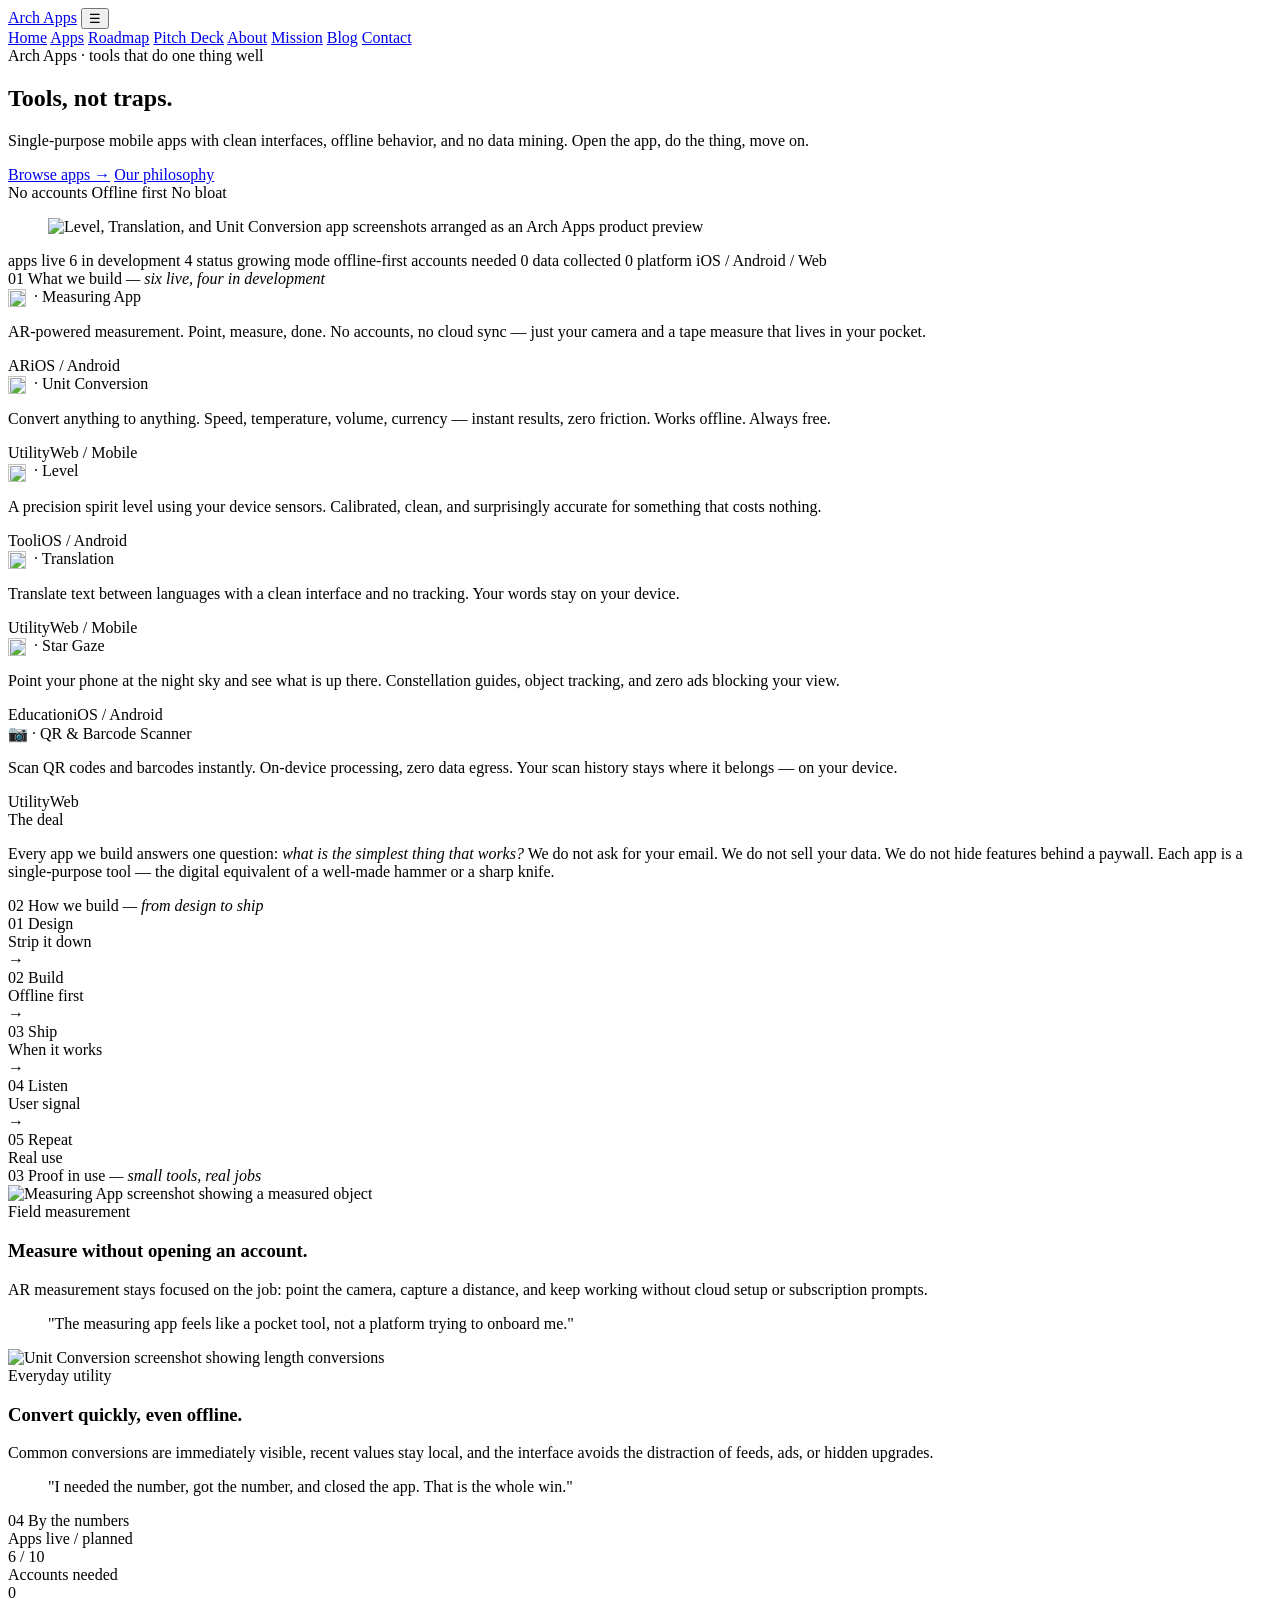
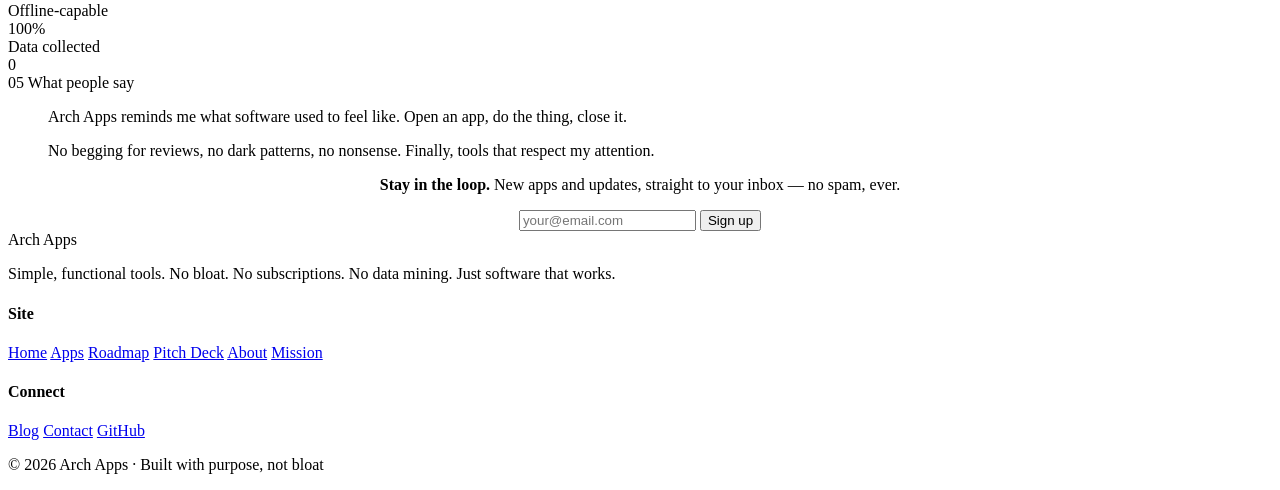
==== commit e0ccf300: "Refactor ArchApps pages to light brand system Co-Authored-By: Paperclip <noreply@paperclip.ing>" ====
--- a/index.html
+++ b/index.html
@@ -71,7 +71,7 @@
     <section class="section reveal d1">
       <div class="section-head">
         <span class="sec-n">01</span>
-        <span class="sec-title">What we build <em>&mdash; five live, five in development</em></span>
+        <span class="sec-title">What we build <em>&mdash; six live, four in development</em></span>
       </div>
       <div class="card-grid">
         <div class="card">
--- a/css/style.css
+++ b/css/style.css
@@ -1,78 +1,4 @@
 :root {
-  color-scheme: dark;
-  --ink: #0a0c0f;
-  --ink-2: #0e1116;
-  --paper: #13161b;
-  --paper-2: #181c23;
-  --paper-3: #1e232b;
-  --rule: #2a2f38;
-  --rule-soft: #1f242c;
-  --rule-hair: #171b21;
-  --fg: #ece7da;
-  --fg-dim: #a39d8f;
-  --fg-faint: #6c6960;
-  --fg-ghost: #3e3c37;
-  --amber: #e8a23a;
-  --amber-2: #f0bc6a;
-  --teal: #5fb6ad;
-  --teal-2: #7ed4cc;
-  --red: #d96157;
-  --green: #86b06b;
-  --font-mono: 'JetBrains Mono', ui-monospace, 'SF Mono', Menlo, monospace;
-  --font-serif: 'Fraunces', 'Iowan Old Style', Georgia, serif;
-  --measure: 76ch;
-}
-
-*, *::before, *::after { box-sizing: border-box; }
-
-html {
-  margin: 0;
-  background: var(--ink);
-  color: var(--fg);
-  font-family: var(--font-mono);
-  font-size: 14px;
-  line-height: 1.65;
-  -webkit-font-smoothing: antialiased;
-  text-rendering: optimizeLegibility;
-}
-
-body {
-  margin: 0;
-  min-height: 100vh;
-  display: flex;
-  flex-direction: column;
-  background-image:
-    radial-gradient(1200px 700px at 90% -10%, rgba(232,162,58,.055), transparent 60%),
-    radial-gradient(900px 500px at -10% 110%, rgba(95,182,173,.05), transparent 60%),
-    linear-gradient(180deg, #0a0c0f 0%, #090b0e 100%);
-  background-attachment: fixed;
-}
-
-body::before {
-  content: "";
-  position: fixed;
-  inset: 0;
-  pointer-events: none;
-  z-index: 0;
-  background-image:
-    linear-gradient(rgba(255,255,255,.014) 1px, transparent 1px),
-    linear-gradient(90deg, rgba(255,255,255,.014) 1px, transparent 1px);
-  background-size: 48px 48px;
-  mask-image: radial-gradient(1400px 900px at 50% 30%, #000 30%, transparent 80%);
-}
-
-body > header, body > main, body > footer { position: relative; z-index: 1; }
-
-main {
-  flex: 1;
-  width: 100%;
-  max-width: 1240px;
-  margin: 0 auto;
-  padding: 0 2rem;
-}
-
-/* ---- HOME REFACTOR ---- */
-.home-refactor {
   color-scheme: light;
   --ink: #f8fbff;
   --ink-2: #eef6ff;
@@ -90,19 +16,62 @@
   --amber-2: #1d4ed8;
   --teal: #0d9488;
   --teal-2: #14b8a6;
+  --red: #dc2626;
   --green: #15803d;
+  --font-mono: 'JetBrains Mono', ui-monospace, 'SF Mono', Menlo, monospace;
+  --font-serif: 'Fraunces', 'Iowan Old Style', Georgia, serif;
+  --measure: 76ch;
+}
+
+*, *::before, *::after { box-sizing: border-box; }
+
+html {
+  margin: 0;
+  background: var(--ink);
+  color: var(--fg);
+  font-family: var(--font-mono);
+  font-size: 14px;
+  line-height: 1.65;
+  -webkit-font-smoothing: antialiased;
+  text-rendering: optimizeLegibility;
+}
+
+body {
+  margin: 0;
+  min-height: 100vh;
+  display: flex;
+  flex-direction: column;
   background: #ffffff;
   background-image:
     linear-gradient(180deg, #eef6ff 0%, #ffffff 420px, #ffffff 100%);
-}
-
-.home-refactor::before {
+  background-attachment: fixed;
+}
+
+body::before {
+  content: "";
+  position: fixed;
+  inset: 0;
+  pointer-events: none;
+  z-index: 0;
   background-image:
     linear-gradient(rgba(37,99,235,.055) 1px, transparent 1px),
     linear-gradient(90deg, rgba(37,99,235,.055) 1px, transparent 1px);
+  background-size: 48px 48px;
   mask-image: linear-gradient(180deg, #000 0%, transparent 620px);
 }
 
+body > header, body > main, body > footer { position: relative; z-index: 1; }
+
+main {
+  flex: 1;
+  width: 100%;
+  max-width: 1240px;
+  margin: 0 auto;
+  padding: 0 2rem;
+}
+
+/* ---- HOME REFACTOR ---- */
+header,
 .home-refactor header {
   background: rgba(255,255,255,.88);
   border-bottom-color: rgba(201,221,245,.86);
@@ -113,7 +82,7 @@
 
 .hero-product {
   display: grid;
-  grid-template-columns: minmax(0, .88fr) minmax(480px, 1.12fr);
+  grid-template-columns: minmax(0, .88fr) minmax(0, 1.12fr);
   align-items: center;
   gap: 2rem;
   min-height: min(760px, calc(100vh - 74px));
@@ -172,10 +141,12 @@
 
 .hero-visual {
   margin: 0;
-  align-self: stretch;
+  align-self: center;
   display: flex;
   align-items: center;
   min-width: 0;
+  width: 100%;
+  overflow: hidden;
 }
 
 .hero-visual picture,
@@ -213,17 +184,24 @@
   box-shadow: none;
 }
 
+.tape,
 .home-refactor .tape {
   background: #ffffff;
   border-top: 1px solid var(--rule-soft);
   border-bottom-color: var(--rule-soft);
 }
 
+.section-callout,
 .home-refactor .section-callout {
   background: #eef6ff;
   border-color: var(--rule-soft);
 }
 
+.card,
+.testimonial-card,
+.newsletter-box,
+.system-map,
+.gallery-row,
 .home-refactor .card,
 .home-refactor .testimonial-card,
 .home-refactor .newsletter-box,
@@ -232,27 +210,30 @@
   box-shadow: 0 18px 44px rgba(15,23,42,.07);
 }
 
+.card::before,
 .home-refactor .card::before {
   background: linear-gradient(90deg, var(--amber), transparent);
 }
 
+.tag,
 .home-refactor .tag {
   background: #f8fbff;
 }
 
+footer,
 .home-refactor footer {
   background: #f8fbff;
 }
 
 .case-grid {
   display: grid;
-  grid-template-columns: repeat(2, minmax(0, 1fr));
+  grid-template-columns: repeat(auto-fit, minmax(440px, 1fr));
   gap: 1rem;
 }
 
 .case-card {
   display: grid;
-  grid-template-columns: 160px minmax(0, 1fr);
+  grid-template-columns: minmax(150px, 190px) minmax(0, 1fr);
   gap: 1.25rem;
   align-items: center;
   background: var(--paper);
@@ -264,11 +245,13 @@
 
 .case-card img {
   width: 100%;
+  height: auto;
+  max-height: 360px;
   aspect-ratio: 9 / 16;
-  object-fit: cover;
+  object-fit: contain;
   border-radius: 8px;
   border: 1px solid var(--rule);
-  background: var(--paper-2);
+  background: var(--ink);
 }
 
 .case-kicker {
@@ -306,7 +289,6 @@
 /* ---- HEADER ---- */
 header {
   border-bottom: 1px solid var(--rule);
-  background: rgba(14,17,22,.92);
   backdrop-filter: blur(10px);
   -webkit-backdrop-filter: blur(10px);
   position: sticky;
@@ -466,14 +448,12 @@
   margin: 4rem 0;
   border-top: 1px solid var(--rule);
   border-bottom: 1px solid var(--rule);
-  background: rgba(14,17,22,.5);
 }
 
 /* ---- TAPE / TICKER ---- */
 .tape {
   margin: 1.2rem 0 2rem;
   border-bottom: 1px solid var(--rule);
-  background: #06080a;
   color: var(--fg-dim);
   overflow: hidden;
 }
@@ -513,13 +493,13 @@
 
 hr { border: 0; border-top: 1px solid var(--rule); margin: 3rem 0; }
 
-::selection { background: rgba(232,162,58,.35); color: var(--fg); }
+::selection { background: rgba(37,99,235,.2); color: var(--fg); }
 
 /* ---- LINKS ---- */
 a {
   color: var(--amber-2);
   text-decoration: none;
-  border-bottom: 1px solid rgba(232,162,58,.35);
+  border-bottom: 1px solid rgba(37,99,235,.28);
   transition: border-color .2s, color .2s;
 }
 a:hover { border-bottom-color: var(--amber); color: var(--amber); }
@@ -548,18 +528,18 @@
 }
 .btn:hover {
   color: var(--amber);
-  border-color: rgba(232,162,58,.55);
-  background: rgba(232,162,58,.05);
+  border-color: rgba(37,99,235,.45);
+  background: rgba(37,99,235,.06);
 }
 .btn-primary {
-  color: var(--ink);
+  color: #ffffff;
   background: var(--amber);
   border-color: var(--amber);
   font-weight: 700;
 }
 .btn-primary:hover {
   background: var(--amber-2);
-  color: var(--ink);
+  color: #ffffff;
   border-color: var(--amber-2);
 }
 .btn-lg { padding: .75rem 1.6rem; font-size: .78rem; }
@@ -588,7 +568,7 @@
   opacity: .7;
 }
 .card:hover {
-  border-color: rgba(232,162,58,.55);
+  border-color: rgba(37,99,235,.45);
   transform: translateY(-2px);
 }
 
@@ -606,13 +586,12 @@
   display: inline-block;
   color: var(--fg-dim);
   border: 1px solid var(--rule);
-  background: rgba(14,17,22,.75);
   padding: .12rem .5rem;
   font-size: .64rem;
   letter-spacing: .14em;
   text-transform: uppercase;
 }
-.tag.amb { color: var(--amber); border-color: rgba(232,162,58,.45); background: rgba(232,162,58,.06); }
+.tag.amb { color: var(--amber); border-color: rgba(37,99,235,.35); background: rgba(37,99,235,.06); }
 .tag.teal { color: var(--teal); border-color: rgba(95,182,173,.45); background: rgba(95,182,173,.06); }
 .tag.green { color: var(--green); border-color: rgba(134,176,107,.45); background: rgba(134,176,107,.06); }
 
@@ -695,8 +674,8 @@
 
 /* ---- HONESTY HOOK ---- */
 .honesty-hook {
-  border: 1px dashed rgba(232,162,58,.45);
-  background: rgba(232,162,58,.035);
+  border: 1px dashed rgba(37,99,235,.35);
+  background: rgba(37,99,235,.045);
   padding: 1.5rem;
   color: var(--fg-dim);
   max-width: var(--measure);
@@ -726,7 +705,7 @@
   left: 1.2rem;
   font-family: var(--font-serif);
   font-size: 4.5rem;
-  color: rgba(232,162,58,.1);
+  color: rgba(37,99,235,.1);
   line-height: 1;
   pointer-events: none;
   font-variation-settings: "opsz" 144, "SOFT" 30;
@@ -779,7 +758,7 @@
   position: relative;
   flex-shrink: 0;
   overflow: hidden;
-  box-shadow: 0 12px 40px rgba(0,0,0,.5);
+  box-shadow: 0 18px 44px rgba(15,23,42,.14);
 }
 .phone-mockup::before {
   content: '';
@@ -825,7 +804,7 @@
   margin-bottom: 1rem;
   transition: border-color .2s, transform .2s;
 }
-.gallery-row:hover { border-color: rgba(232,162,58,.55); transform: translateY(-2px); }
+.gallery-row:hover { border-color: rgba(37,99,235,.45); transform: translateY(-2px); }
 .gallery-row .gallery-info { flex: 1; }
 .gallery-row .gallery-info h3 { margin-top: 0; font-size: 1.15rem; }
 .gallery-row .gallery-info p { font-size: .9rem; }
@@ -884,7 +863,7 @@
   align-items: start;
 }
 .post-list li:hover {
-  border-color: rgba(232,162,58,.55);
+  border-color: rgba(37,99,235,.45);
   transform: translateY(-2px);
 }
 .post-date {
@@ -919,8 +898,8 @@
 
 /* ---- PHILOSOPHY BLOCKS ---- */
 .philosophy-block {
-  border: 1px solid rgba(232,162,58,.25);
-  background: rgba(232,162,58,.025);
+  border: 1px solid rgba(37,99,235,.22);
+  background: rgba(37,99,235,.035);
   padding: 1.25rem;
   margin: 1rem 0;
   border-left: 3px solid var(--amber);
@@ -938,7 +917,7 @@
 
 /* ---- CONTENT PROSE ---- */
 .content-prose { max-width: var(--measure); margin: 0 auto; font-size: .98rem; }
-.content-prose p { color: #b6afa0; }
+.content-prose p { color: var(--fg-dim); }
 
 .feature-list { list-style: none; padding: 0; }
 .feature-list li {
@@ -978,7 +957,7 @@
   margin-top: 2rem;
   border-top: 1px solid var(--rule);
 }
-.article-prose p { color: #b6afa0; }
+.article-prose p { color: var(--fg-dim); }
 .article-prose ul, .article-prose ol { padding-left: 1.2rem; }
 .article-prose li { margin-bottom: .55rem; color: var(--fg-dim); }
 
@@ -1049,7 +1028,7 @@
     top: 100%;
     left: 0;
     right: 0;
-    background: rgba(14,17,22,.98);
+    background: rgba(255,255,255,.98);
     backdrop-filter: blur(12px);
     border-bottom: 1px solid var(--rule);
     flex-direction: column;
@@ -1066,7 +1045,6 @@
 
   .hero { padding: 2rem 0 1.5rem; }
   .hero-eyebrow { font-size: .62rem; letter-spacing: .2em; }
-  .home-refactor nav { background: rgba(255,255,255,.98); }
   .hero-product h1 { font-size: clamp(3rem, 18vw, 4.5rem); }
   .hero-product p { font-size: 1.08rem; }
   .benefit-chips span { flex: 1 1 120px; justify-content: center; }
@@ -1079,7 +1057,7 @@
     transform: translateX(-54%);
   }
   .case-card {
-    grid-template-columns: 110px minmax(0, 1fr);
+    grid-template-columns: minmax(96px, 128px) minmax(0, 1fr);
     gap: .9rem;
   }
   .case-card blockquote { display: none; }
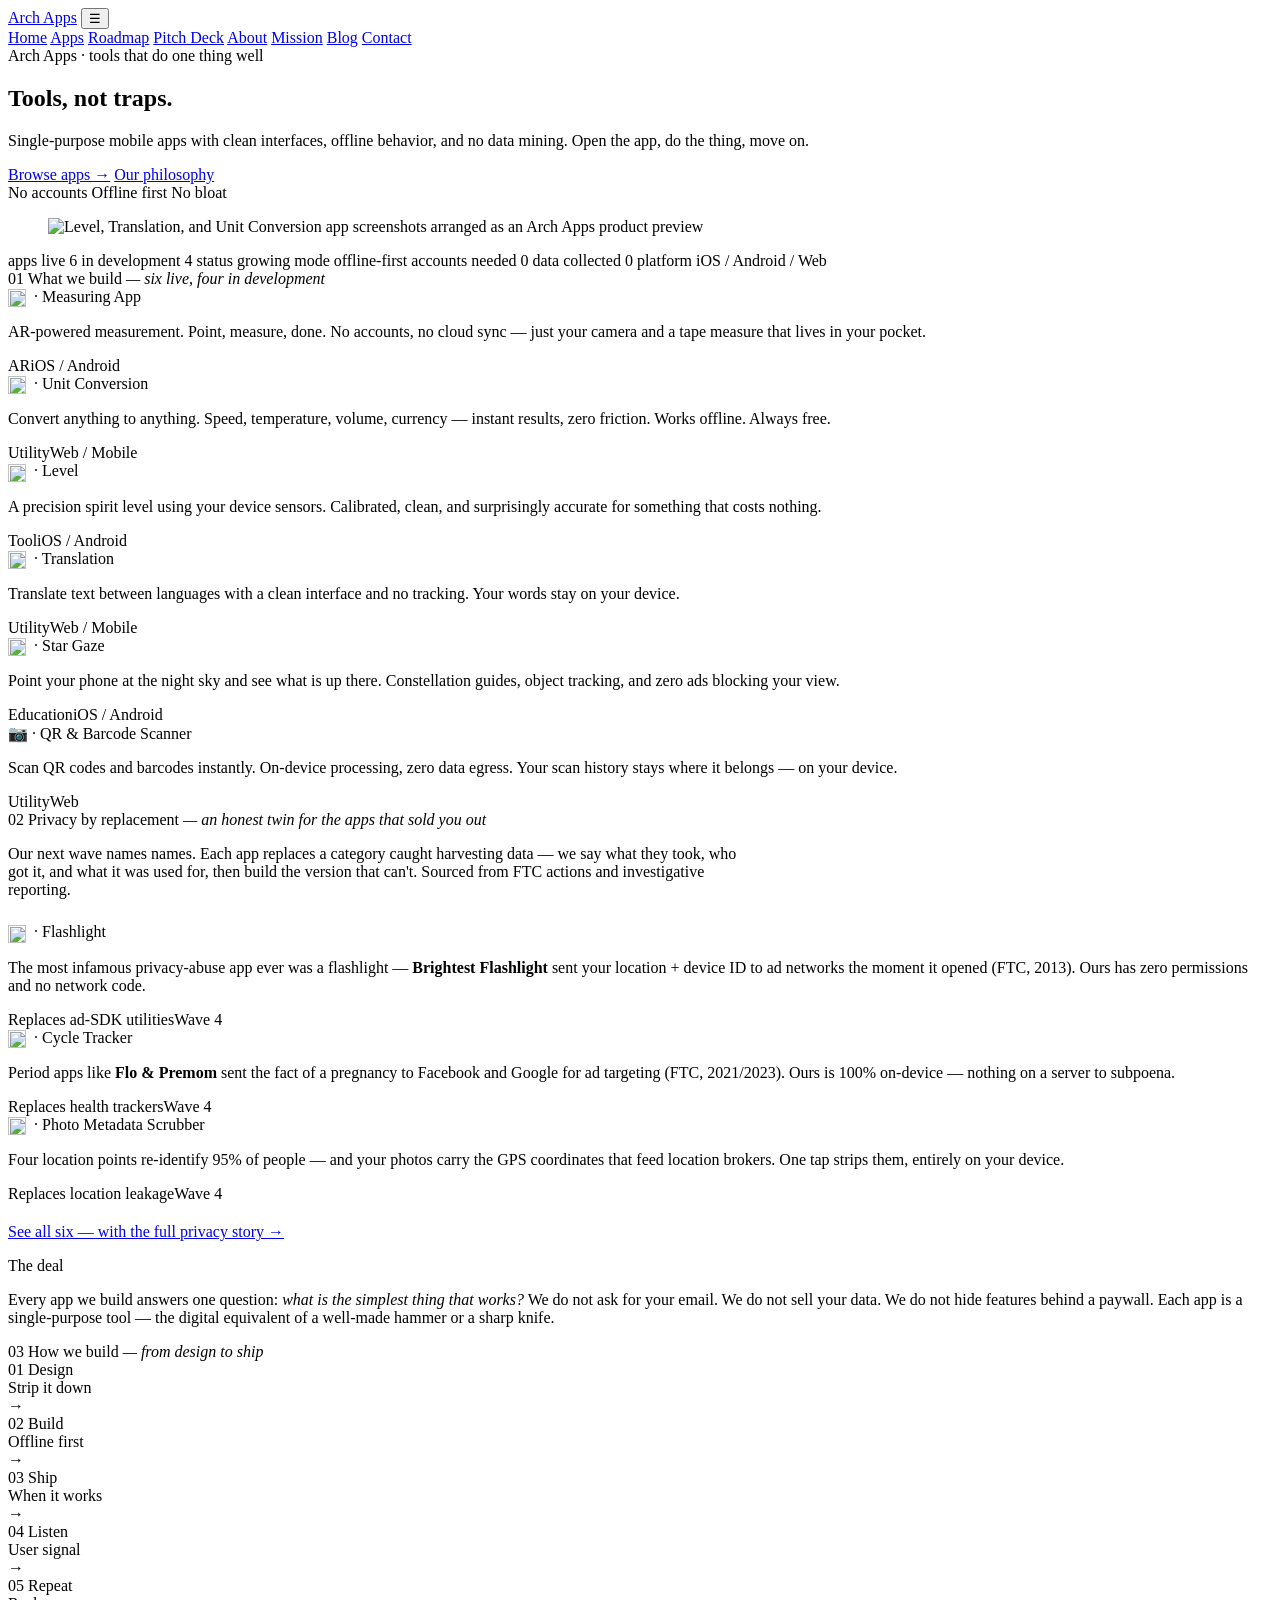
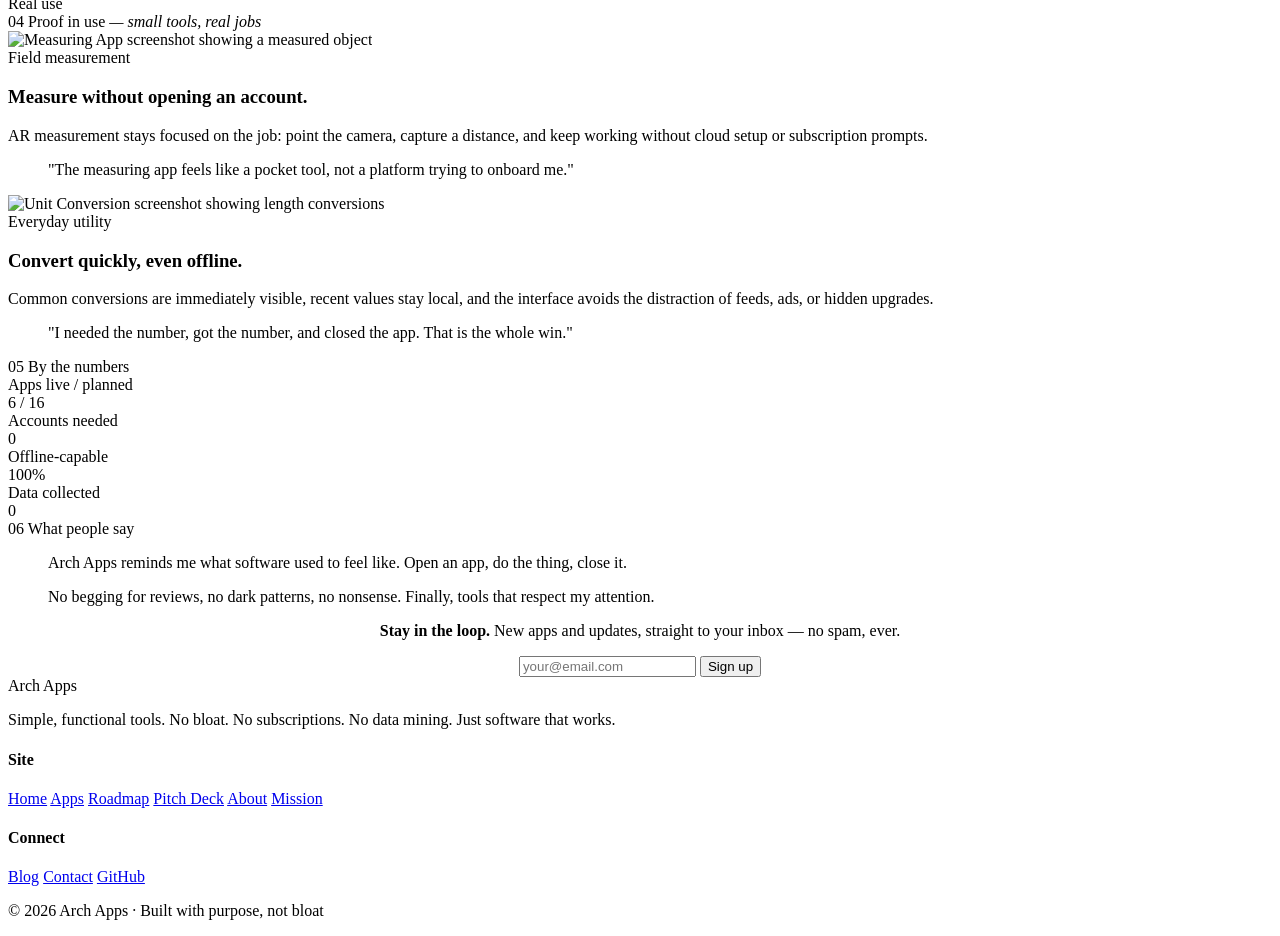
==== commit ccd2a04a: "feat(site): Wave 4 'privacy by replacement' apps + privacy-driven copy (OTL-105) Face-lift driven by" ====
--- a/index.html
+++ b/index.html
@@ -3,7 +3,7 @@
 <head>
   <meta charset="UTF-8">
   <meta name="viewport" content="width=device-width, initial-scale=1.0">
-  <base href="/archapps/">
+  <base href="/priva-city2000/">
   <title>Arch Apps — Simple, functional tools. No bloat.</title>
   <meta name="description" content="Arch Apps builds simple, functional tools that do one thing well. No subscriptions. No data mining. Just software that works.">
   <link rel="preconnect" href="https://fonts.googleapis.com">
@@ -107,6 +107,32 @@
       </div>
     </section>
 
+    <section class="section reveal d1">
+      <div class="section-head">
+        <span class="sec-n">02</span>
+        <span class="sec-title">Privacy by replacement <em>&mdash; an honest twin for the apps that sold you out</em></span>
+      </div>
+      <p style="max-width:46rem;margin-bottom:1.5rem;">Our next wave names names. Each app replaces a category caught harvesting data &mdash; we say what they took, who got it, and what it was used for, then build the version that can't. Sourced from FTC actions and investigative reporting.</p>
+      <div class="card-grid">
+        <div class="card">
+          <div class="card-label"><img src="images/icon-flashlight.svg" alt="" style="width:18px;height:18px;vertical-align:middle;margin-right:4px;"> &middot; Flashlight</div>
+          <p>The most infamous privacy-abuse app ever was a flashlight &mdash; <strong>Brightest Flashlight</strong> sent your location + device ID to ad networks the moment it opened (FTC, 2013). Ours has zero permissions and no network code.</p>
+          <div class="card-tags"><span class="tag amb">Replaces ad-SDK utilities</span><span class="tag green">Wave 4</span></div>
+        </div>
+        <div class="card">
+          <div class="card-label"><img src="images/icon-cycle.svg" alt="" style="width:18px;height:18px;vertical-align:middle;margin-right:4px;"> &middot; Cycle Tracker</div>
+          <p>Period apps like <strong>Flo &amp; Premom</strong> sent the fact of a pregnancy to Facebook and Google for ad targeting (FTC, 2021/2023). Ours is 100% on-device &mdash; nothing on a server to subpoena.</p>
+          <div class="card-tags"><span class="tag amb">Replaces health trackers</span><span class="tag green">Wave 4</span></div>
+        </div>
+        <div class="card">
+          <div class="card-label"><img src="images/icon-metadata.svg" alt="" style="width:18px;height:18px;vertical-align:middle;margin-right:4px;"> &middot; Photo Metadata Scrubber</div>
+          <p>Four location points re-identify 95% of people &mdash; and your photos carry the GPS coordinates that feed location brokers. One tap strips them, entirely on your device.</p>
+          <div class="card-tags"><span class="tag amb">Replaces location leakage</span><span class="tag green">Wave 4</span></div>
+        </div>
+      </div>
+      <p style="margin-top:1.25rem;"><a href="gallery.html" class="btn btn-ghost">See all six &mdash; with the full privacy story &rarr;</a></p>
+    </section>
+
     <div class="section-callout">
       <section class="reveal d2">
         <div class="honesty-hook">
@@ -118,7 +144,7 @@
 
     <section class="section reveal d3">
       <div class="section-head">
-        <span class="sec-n">02</span>
+        <span class="sec-n">03</span>
         <span class="sec-title">How we build <em>&mdash; from design to ship</em></span>
       </div>
       <div class="system-map">
@@ -151,7 +177,7 @@
 
     <section class="section product-proof reveal d4">
       <div class="section-head">
-        <span class="sec-n">03</span>
+        <span class="sec-n">04</span>
         <span class="sec-title">Proof in use <em>&mdash; small tools, real jobs</em></span>
       </div>
       <div class="case-grid">
@@ -178,13 +204,13 @@
 
     <section class="section reveal d4">
       <div class="section-head">
-        <span class="sec-n">04</span>
+        <span class="sec-n">05</span>
         <span class="sec-title">By the numbers</span>
       </div>
       <div class="gauge-grid">
         <div class="card">
           <div class="card-label">Apps live / planned</div>
-          <div class="card-value amb">6 <span style="font-size:1rem;color:var(--fg-faint);">/ 10</span></div>
+          <div class="card-value amb">6 <span style="font-size:1rem;color:var(--fg-faint);">/ 16</span></div>
         </div>
         <div class="card">
           <div class="card-label">Accounts needed</div>
@@ -203,7 +229,7 @@
 
     <section class="section reveal d5">
       <div class="section-head">
-        <span class="sec-n">05</span>
+        <span class="sec-n">06</span>
         <span class="sec-title">What people say</span>
       </div>
       <div class="grid-2">
@@ -246,7 +272,7 @@
         <h4>Connect</h4>
         <a href="blog/">Blog</a>
         <a href="contact.html">Contact</a>
-        <a href="https://github.com/kevinmjones/archapps">GitHub</a>
+        <a href="https://github.com/kevinmjones/priva-city2000">GitHub</a>
       </div>
     </div>
     <div class="footer-bottom">
--- a/css/style.css
+++ b/css/style.css
@@ -603,6 +603,84 @@
 .card.coming-soon p { opacity: .6; }
 .card.coming-soon .card-tags .tag { opacity: .7; }
 
+/* ---- PRIVACY STORY (Replaces X + what we don't do) ---- */
+.replaces {
+  display: flex;
+  align-items: baseline;
+  gap: .5rem;
+  flex-wrap: wrap;
+  margin: .15rem 0 .85rem;
+  font-size: .82rem;
+  color: var(--fg-dim);
+}
+.replaces .replaces-tag {
+  flex-shrink: 0;
+  font-size: .58rem;
+  font-weight: 700;
+  letter-spacing: .16em;
+  text-transform: uppercase;
+  color: var(--red);
+  border: 1px solid rgba(220,38,38,.35);
+  background: rgba(220,38,38,.05);
+  padding: .12rem .45rem;
+  border-radius: 3px;
+}
+.replaces strong { color: var(--fg); font-weight: 600; }
+
+.privacy-story {
+  margin: 0 0 1rem;
+  border-top: 1px solid var(--rule-hair);
+}
+.privacy-story > div {
+  display: grid;
+  grid-template-columns: 8.5rem 1fr;
+  gap: .25rem 1rem;
+  padding: .6rem 0;
+  border-bottom: 1px solid var(--rule-hair);
+  font-size: .82rem;
+  line-height: 1.5;
+}
+.privacy-story dt {
+  font-size: .62rem;
+  font-weight: 700;
+  letter-spacing: .12em;
+  text-transform: uppercase;
+  color: var(--fg-faint);
+  padding-top: .12rem;
+}
+.privacy-story dd { margin: 0; color: var(--fg-dim); }
+.privacy-story dd strong { color: var(--fg); font-weight: 600; }
+
+.privacy-badges {
+  display: flex;
+  flex-wrap: wrap;
+  gap: .4rem;
+  margin-top: .4rem;
+}
+.privacy-badges span {
+  font-size: .62rem;
+  letter-spacing: .08em;
+  color: var(--teal);
+  border: 1px solid rgba(13,148,136,.3);
+  background: rgba(13,148,136,.05);
+  border-radius: 999px;
+  padding: .18rem .55rem;
+}
+.privacy-badges span::before { content: '\2713\00a0'; color: var(--teal); }
+
+.app-privacy { display: grid; grid-template-columns: 1fr 1fr; gap: 1.1rem; }
+.app-privacy .card { display: flex; flex-direction: column; }
+.app-privacy .card-flag {
+  font-size: .62rem;
+  letter-spacing: .14em;
+  text-transform: uppercase;
+  color: var(--amber);
+}
+@media (max-width: 760px) {
+  .app-privacy { grid-template-columns: 1fr; }
+  .privacy-story > div { grid-template-columns: 1fr; gap: .15rem; padding: .5rem 0; }
+}
+
 /* ---- CARD VALUE (large numbers) ---- */
 .card-value {
   font-family: var(--font-serif);
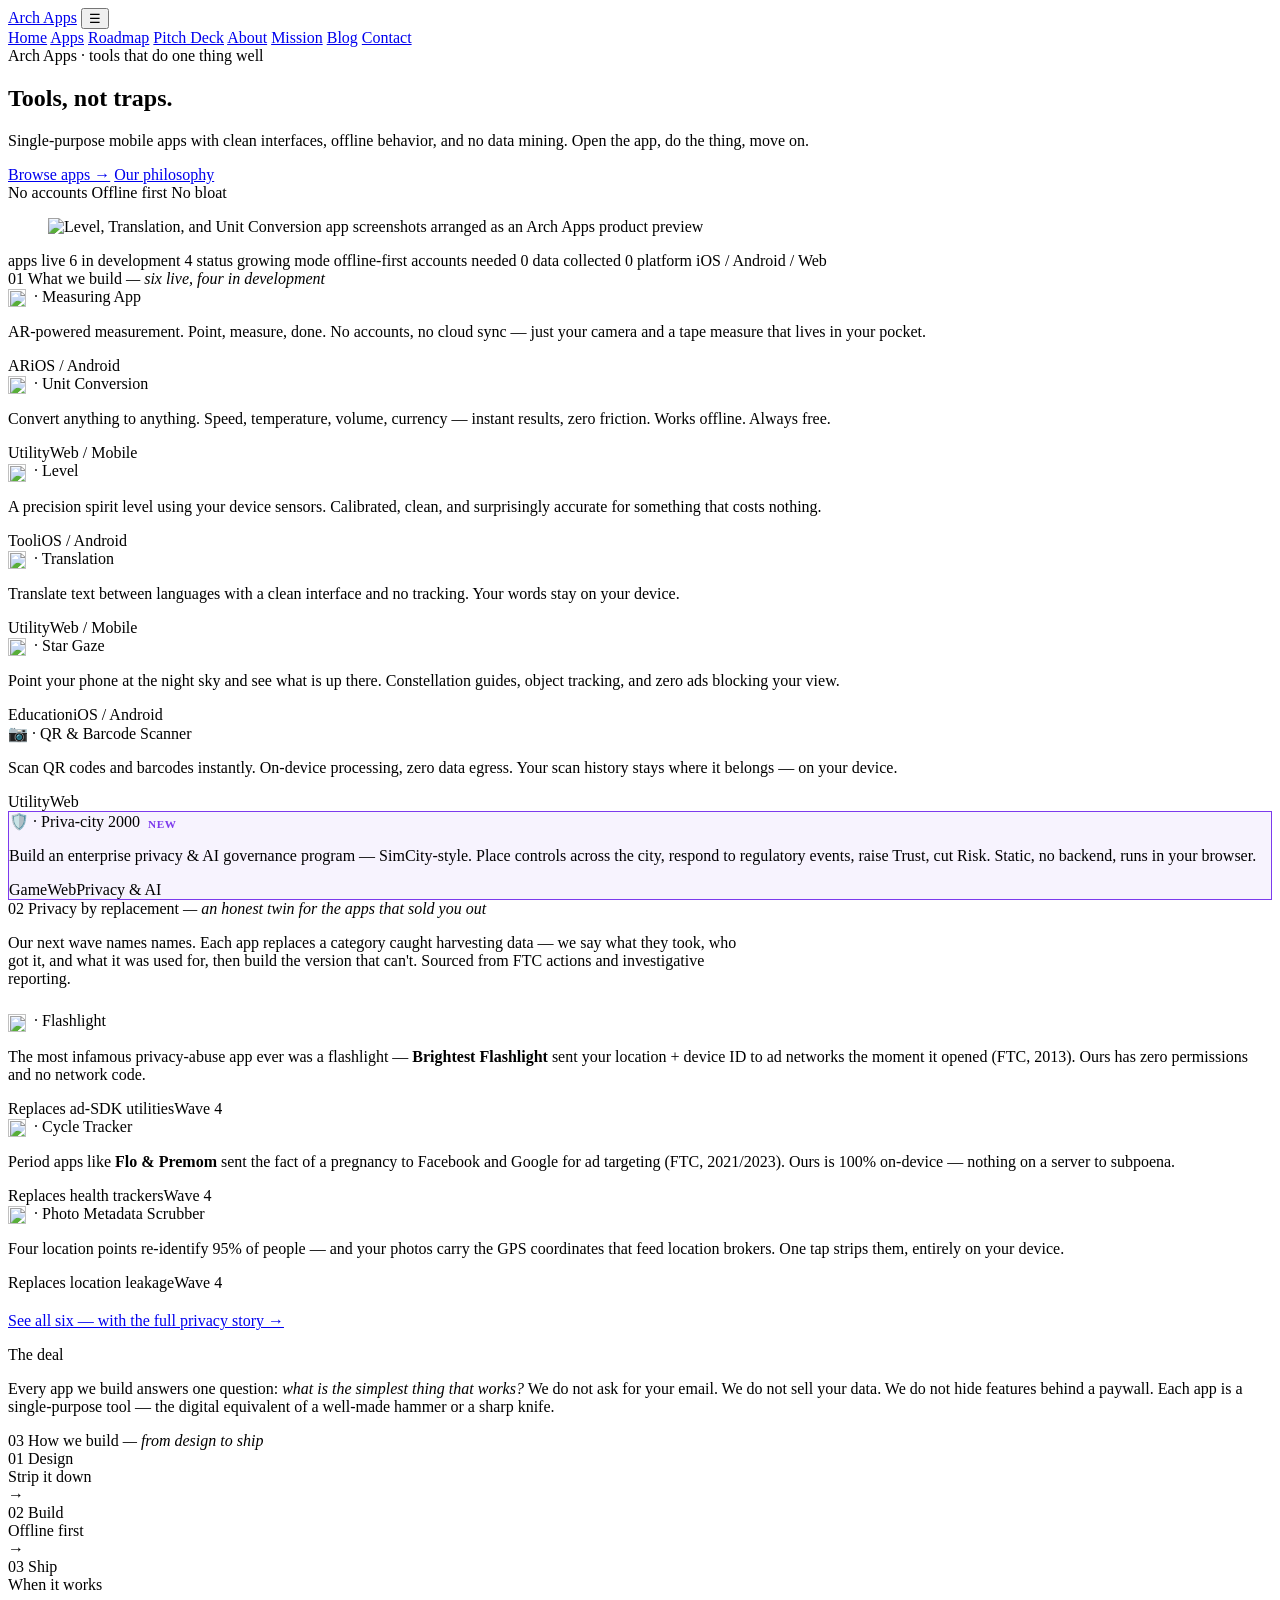
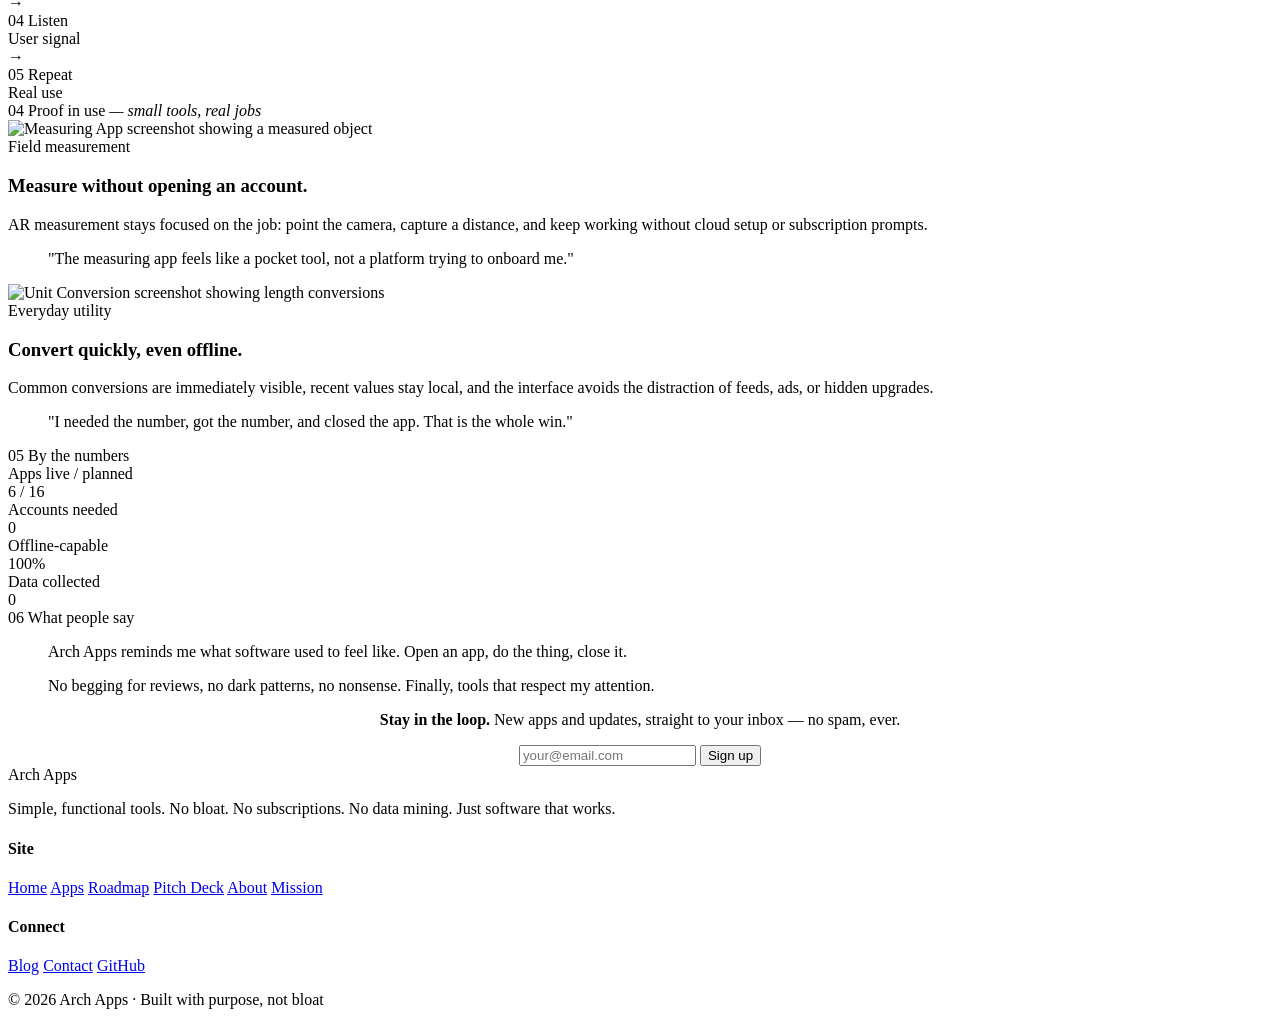
==== commit ac0fdc11: "feat(game): add Priva-city 2000 — privacy & AI governance city builder (OTL-116) Isometric, SimCity-" ====
--- a/index.html
+++ b/index.html
@@ -104,6 +104,11 @@
           <p>Scan QR codes and barcodes instantly. On-device processing, zero data egress. Your scan history stays where it belongs &mdash; on your device.</p>
           <div class="card-tags"><span class="tag amb">Utility</span><span class="tag">Web</span></div>
         </div>
+        <div class="card" style="border:1.5px solid #7c3aed;background:rgba(124,58,237,0.06);">
+          <a href="game/" style="text-decoration:none;border:0;color:inherit;"><div class="card-label">&#128737;&#65039; &middot; Priva-city 2000 <span style="font-size:0.7em;font-weight:600;color:#7c3aed;letter-spacing:.05em;vertical-align:middle;margin-left:4px;">NEW</span></div></a>
+          <p>Build an enterprise privacy &amp; AI governance program &mdash; SimCity-style. Place controls across the city, respond to regulatory events, raise Trust, cut Risk. Static, no backend, runs in your browser.</p>
+          <div class="card-tags"><span class="tag teal">Game</span><span class="tag">Web</span><span class="tag amb">Privacy &amp; AI</span></div>
+        </div>
       </div>
     </section>
 
--- a/css/style.css
+++ b/css/style.css
@@ -15,6 +15,7 @@
   --amber: #2563eb;
   --amber-2: #1d4ed8;
   --teal: #0d9488;
+  --teal-700: #0f766e;
   --teal-2: #14b8a6;
   --red: #dc2626;
   --green: #15803d;
@@ -592,7 +593,7 @@
   text-transform: uppercase;
 }
 .tag.amb { color: var(--amber); border-color: rgba(37,99,235,.35); background: rgba(37,99,235,.06); }
-.tag.teal { color: var(--teal); border-color: rgba(95,182,173,.45); background: rgba(95,182,173,.06); }
+.tag.teal { color: var(--teal-700); border-color: rgba(95,182,173,.45); background: rgba(95,182,173,.06); }
 .tag.green { color: var(--green); border-color: rgba(134,176,107,.45); background: rgba(134,176,107,.06); }
 
 .card-grid { display: grid; grid-template-columns: repeat(auto-fill, minmax(240px, 1fr)); gap: 1rem; }
@@ -660,16 +661,17 @@
 .privacy-badges span {
   font-size: .62rem;
   letter-spacing: .08em;
-  color: var(--teal);
+  color: var(--teal-700);
   border: 1px solid rgba(13,148,136,.3);
   background: rgba(13,148,136,.05);
   border-radius: 999px;
   padding: .18rem .55rem;
 }
-.privacy-badges span::before { content: '\2713\00a0'; color: var(--teal); }
+.privacy-badges span::before { content: '\2713\00a0'; color: var(--teal-700); }
 
 .app-privacy { display: grid; grid-template-columns: 1fr 1fr; gap: 1.1rem; }
 .app-privacy .card { display: flex; flex-direction: column; }
+.app-privacy .card .privacy-badges { margin-top: auto; padding-top: .4rem; }
 .app-privacy .card-flag {
   font-size: .62rem;
   letter-spacing: .14em;
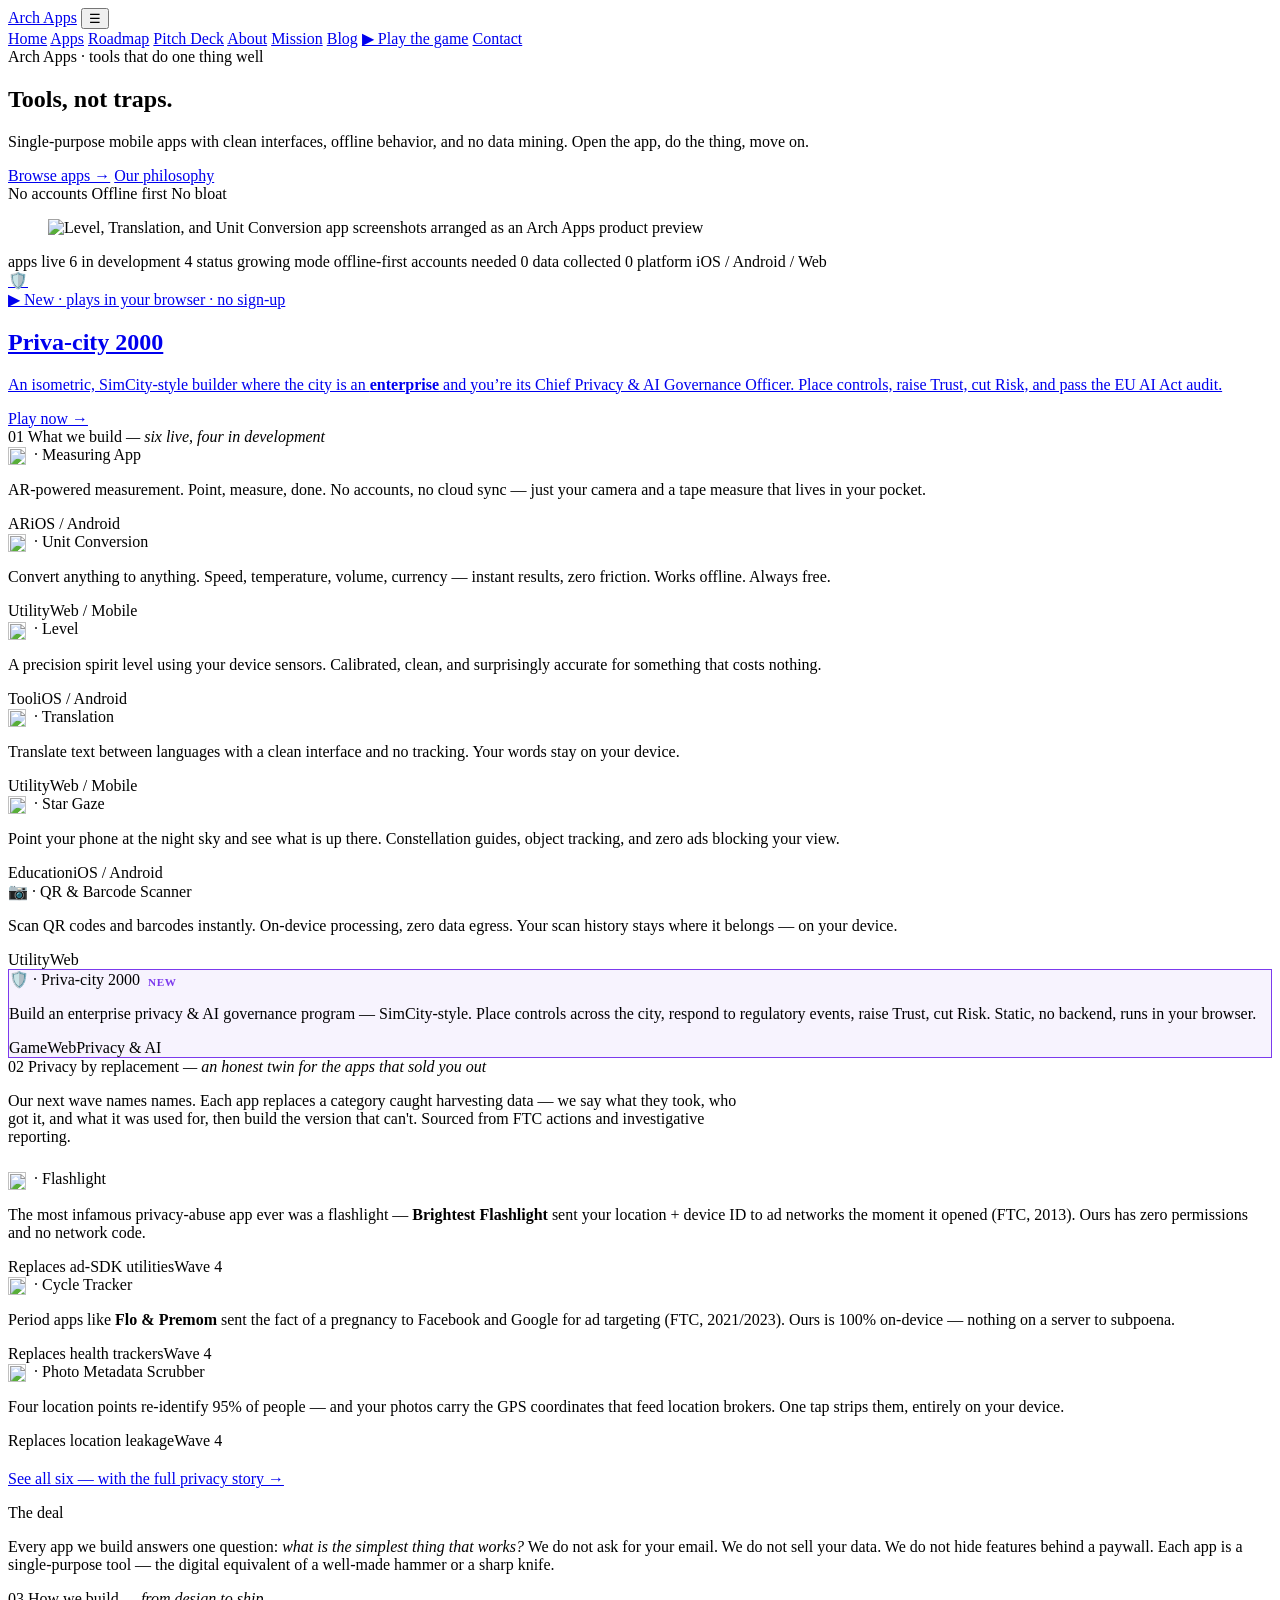
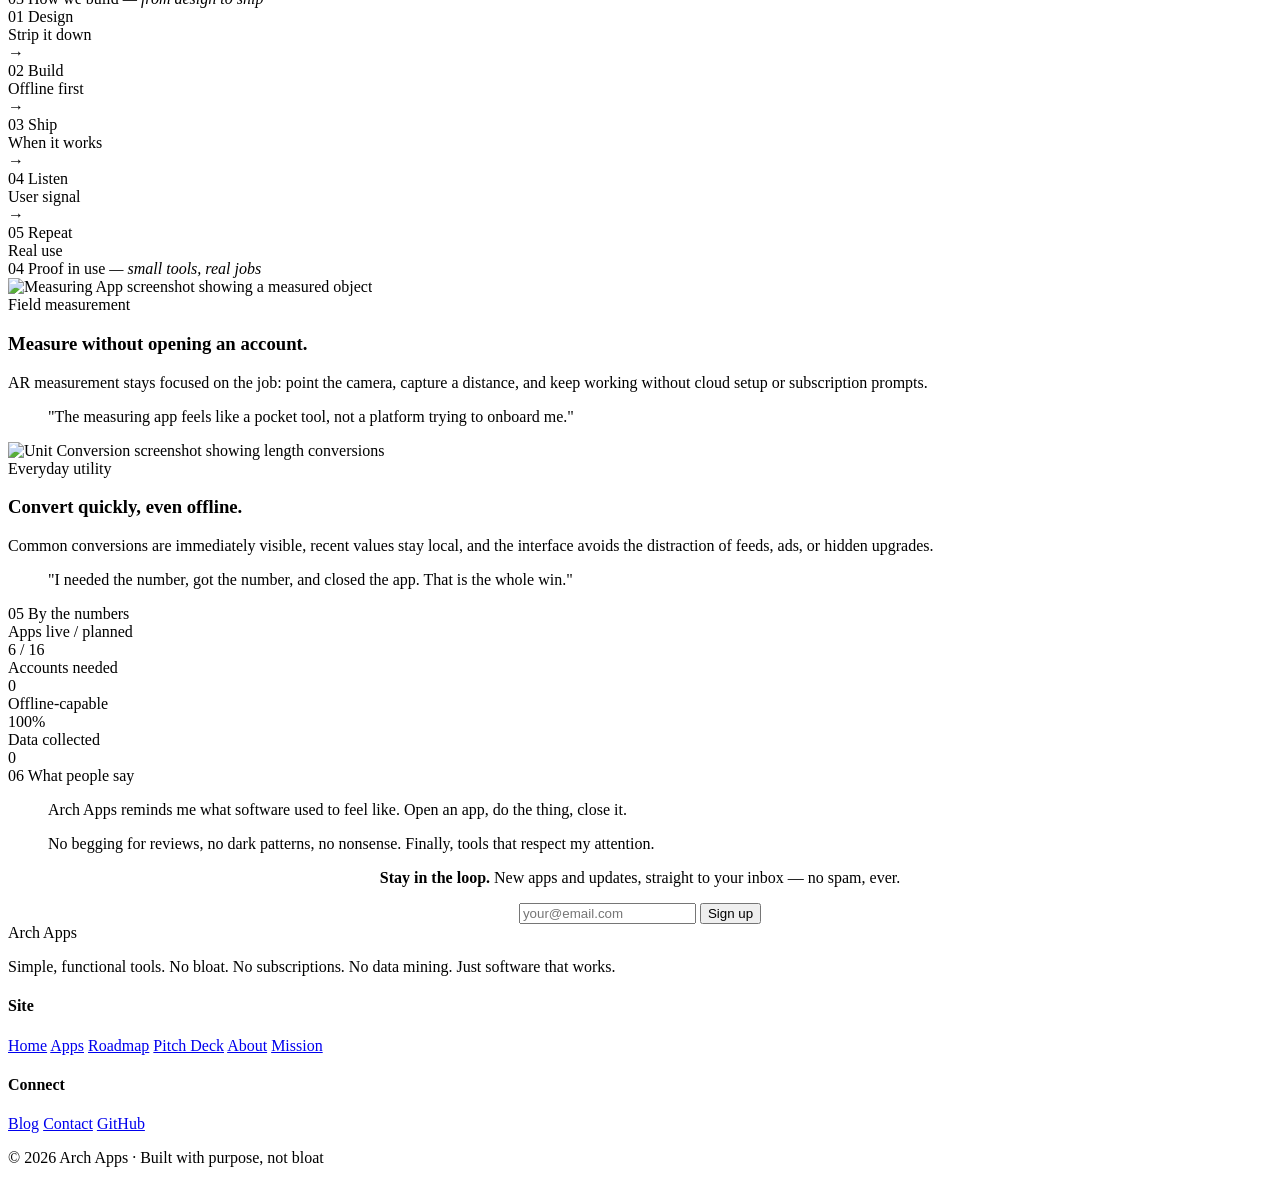
==== commit faba649a: "feat(game): ship Priva-city 2000 MVP — isometric privacy/AI governance builder (OTL-117) Vanilla-can" ====
--- a/index.html
+++ b/index.html
@@ -24,6 +24,7 @@
         <a href="about.html">About</a>
         <a href="mission.html">Mission</a>
         <a href="blog/">Blog</a>
+        <a href="game/" class="nav-game">▶ Play the game</a>
         <a href="contact.html">Contact</a>
       </nav>
     </div>
@@ -67,6 +68,20 @@
           <span><span class="lbl">platform</span> <span class="v teal">iOS / Android / Web</span></span>
         </div>
       </div>
+
+    <a href="game/" class="game-banner reveal" aria-label="Play Priva-city 2000, the privacy governance city builder">
+      <div class="game-banner-iso" aria-hidden="true">
+        <span class="gb-tile gb-a"></span><span class="gb-tile gb-b"></span>
+        <span class="gb-tile gb-c"></span><span class="gb-tile gb-d"></span>
+        <span class="gb-shield">🛡️</span>
+      </div>
+      <div class="game-banner-copy">
+        <span class="gb-eyebrow">▶ New · plays in your browser · no sign-up</span>
+        <h2>Priva-city&nbsp;2000</h2>
+        <p>An isometric, SimCity-style builder where the city is an <strong>enterprise</strong> and you’re its Chief Privacy &amp; AI Governance Officer. Place controls, raise Trust, cut Risk, and pass the EU&nbsp;AI&nbsp;Act audit.</p>
+        <span class="gb-cta">Play now &rarr;</span>
+      </div>
+    </a>
 
     <section class="section reveal d1">
       <div class="section-head">
--- a/css/style.css
+++ b/css/style.css
@@ -1156,3 +1156,31 @@
     scroll-behavior: auto !important;
   }
 }
+
+/* ============ Priva-city 2000 game banner (home) ============ */
+.nav-game{color:var(--teal,#0f9e90)!important;font-weight:600}
+.game-banner{
+  display:flex;gap:28px;align-items:center;flex-wrap:wrap;
+  margin:34px auto;max-width:1080px;padding:26px 30px;
+  border-radius:20px;text-decoration:none;color:#eaf1ff;
+  background:linear-gradient(125deg,#0f1d34 0%,#16294a 55%,#143f3a 100%);
+  border:1px solid #21406e;box-shadow:0 18px 50px rgba(8,20,40,.45);
+  position:relative;overflow:hidden;transition:transform .15s ease,box-shadow .15s ease;
+}
+.game-banner:hover{transform:translateY(-3px);box-shadow:0 26px 60px rgba(8,20,40,.55)}
+.game-banner-iso{position:relative;width:148px;height:120px;flex:0 0 auto}
+.gb-tile{position:absolute;width:70px;height:70px;border-radius:8px;
+  transform:rotate(45deg) skew(-12deg,-12deg);box-shadow:0 8px 18px rgba(0,0,0,.35)}
+.gb-a{left:40px;top:6px;background:linear-gradient(#3b78d8,#284a82)}
+.gb-b{left:6px;top:34px;background:linear-gradient(#1fa99a,#1b6e66)}
+.gb-c{left:74px;top:34px;background:linear-gradient(#8a6bf0,#5a47a0)}
+.gb-d{left:40px;top:62px;background:linear-gradient(#2fd6c4,#0f9e90)}
+.gb-shield{position:absolute;left:54px;top:34px;font-size:40px;z-index:2;filter:drop-shadow(0 6px 10px rgba(0,0,0,.4))}
+.game-banner-copy{flex:1;min-width:260px}
+.gb-eyebrow{font-family:var(--mono,monospace);font-size:12px;letter-spacing:.08em;color:#2fd6c4}
+.game-banner-copy h2{margin:6px 0 8px;font-size:30px;color:#fff;line-height:1.05}
+.game-banner-copy p{margin:0 0 14px;color:#b9c8e6;font-size:15px;line-height:1.5;max-width:62ch}
+.gb-cta{display:inline-block;background:linear-gradient(180deg,#2fd6c4,#0f9e90);color:#062a27;
+  font-weight:700;padding:10px 18px;border-radius:10px;font-size:14px}
+.game-banner:hover .gb-cta{filter:brightness(1.06)}
+@media (max-width:560px){.game-banner{padding:22px}.game-banner-iso{margin:0 auto}}
